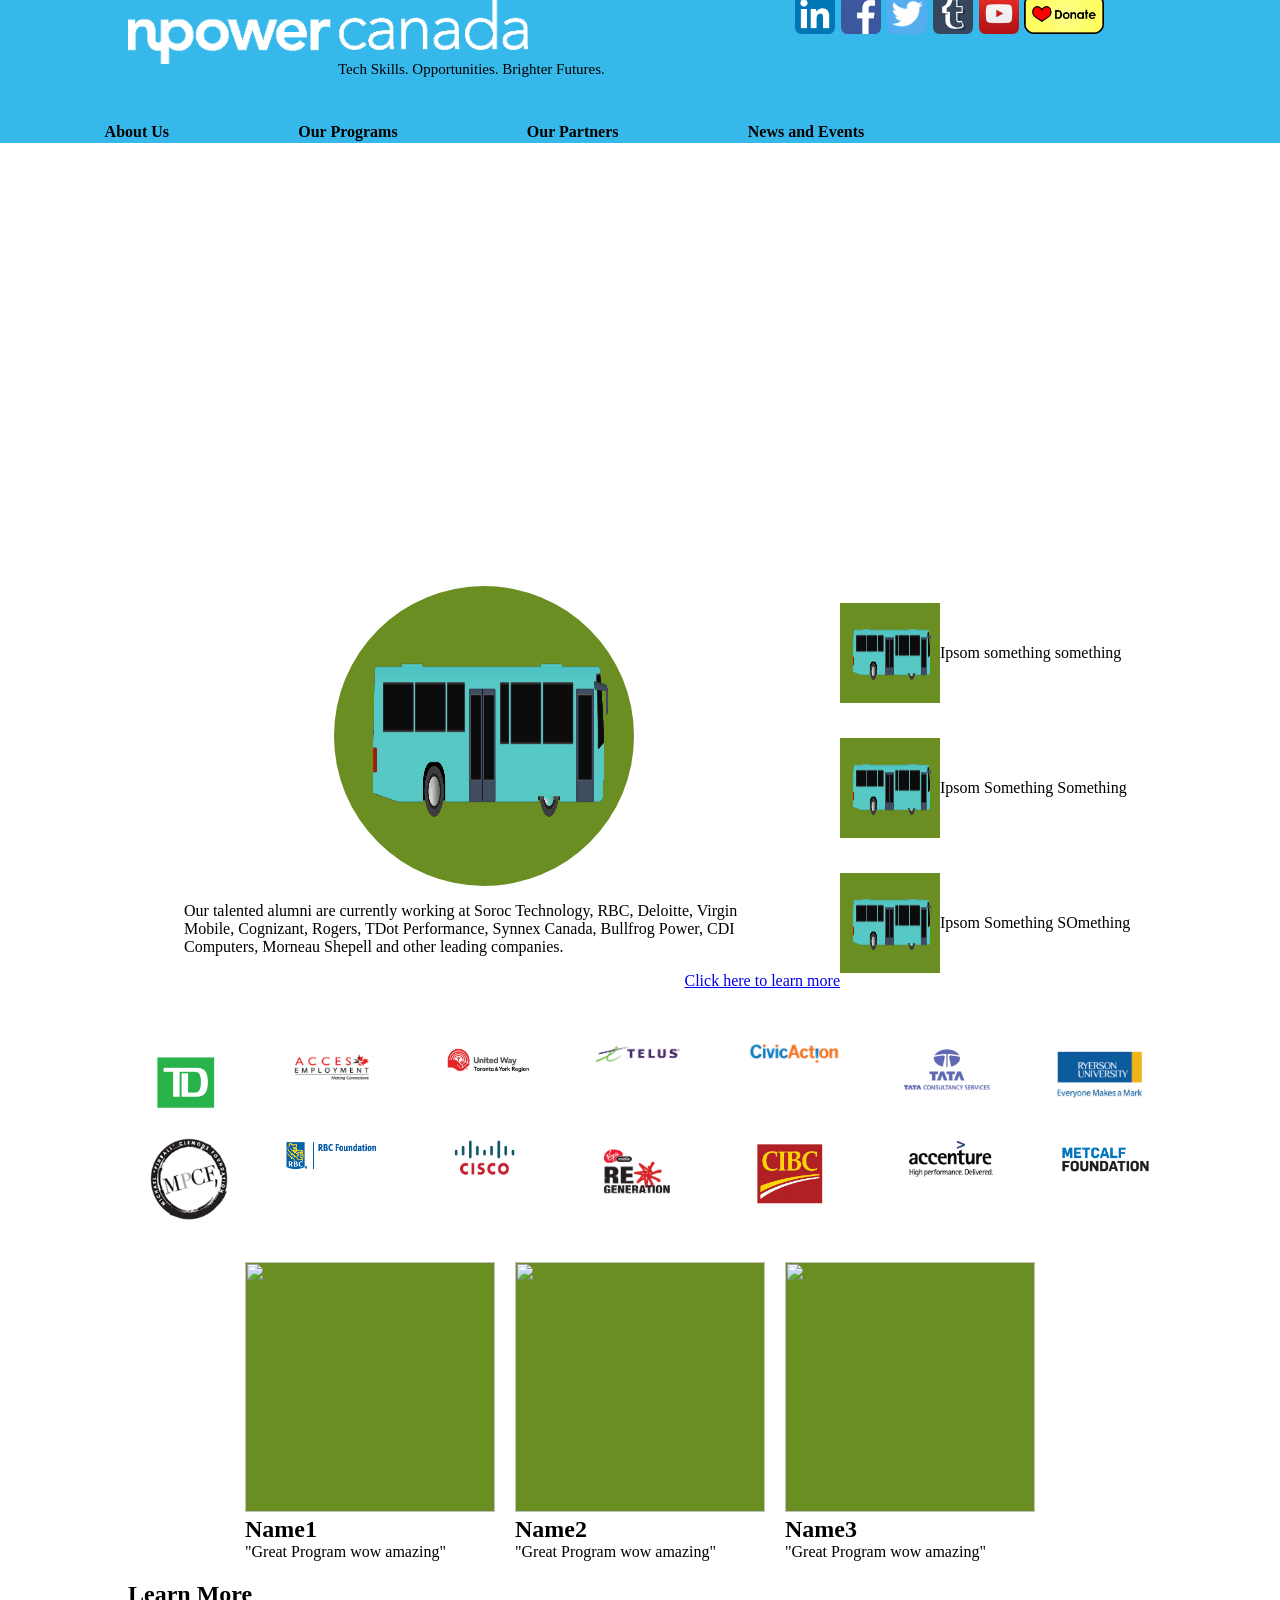
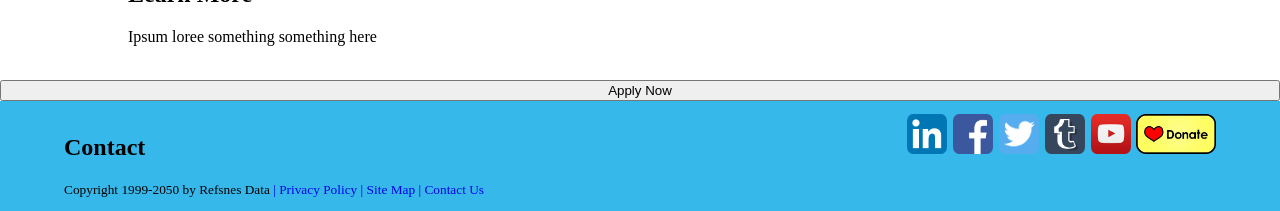
==== index.html @ f16127f8 "added links to horizontal nav" ====
<!doctype html><!--Team babaV's AWESOME WINNING WEBSITE!-->
<html>
<!---------------------------------------HEAD----------------------------------------->
<head>
    <meta charset="utf-8">
    <title>NPower Canada</title>
	<link href="css/general.css" type="text/css" rel="stylesheet">
	<link href="css/index.css" type="text/css" rel="stylesheet"
	<script src="js/interact.js"></script>
</head>
<!---------------------------------------BODY----------------------------------------->  
<body>
    <div id="container"> <!--div to contain most site elements to make it a flexbox-->
<!--------------------------------------HEADER----------------------------------------->      
        <div id="toparea">  <!-- div containing header: logo, slogan, social media etc. used for background colouring and flexbox-->
        	<div id="logoAndSocialMedia">
				<header>
					<a href="index.html">    <!-- logo -->
					<img src="images/npower-tsc-canada-logo.WHITE.png" id="npowerlogo" width="400px">  
					</a>
					<p id="slogan"><small> Tech Skills. Opportunities. Brighter Futures. </small></p>
                    <div class="socialMedia">  <!--social media links-->
					<a href="https://www.linkedin.com/company/npower-ny">
						<img src="images/png/In-2C-128px-TM.png" id="socIcon"></a>
					<a href="https://www.facebook.com/npower.org/">
						<img src="images/png/FB-f-Logo__blue_512.png" id="socIcon"></a>
					<a href="https://twitter.com/NPowerOrg">
						<img src="images/png/Twitter2.png" id="socIcon"></a>
					<a href="http://npowercommunityblog.tumblr.com/">
						<img src="images/png/tumblr_logo_blue-white-512.png" id="socIcon"></a>
					<a href="https://www.youtube.com/user/NPowerOrg">
						<img src="images/png/YouTube-social-square_red_128px.png" id="socIcon"></a>
					<a href="DONATE" id="donate">
						<img src="images/png/donate2.png" id="donateIcon"></a>
						<!--<svg width="120" height="70">
						<rect id="donateRect" width="110" height="60"> </rect>
						<text x="60px" y="35px" text-anchor="middle" alignment-baseline="central" id="donateText">Donate</text>
					</svg></a>-->
				</div>
				</header>

				
			</div>
<!---------------------------------------NAV----------------------------------------->      
            <nav> 
                <div class="dropdown">  <!--this div contains the clickable drop-down nav menu that's used when browser resolution is small (resized window, mobile)-->
                    <button class="dropbtn">Menu</button>
                    <div id="myDropdown" class="dropdown-content">
                        <a href="Aboutus.html">About Us</a>
                        <a href="OurPrograms.html">Our Programs</a>
                        <a href="OurPartners.html">Our Partners</a>
                        <a href="NewsandEvents.html">News and Events</a>
                    </div>
                </div>

                <div id="horizontalNav"> <!--this div contains the standard window-spanning nav usually used when browser is full size-->
                    <ul>
                    <li id="aboutus">
                    <a href="Aboutus.html" id="navButton">About Us</a>
                    </li>
                    <li id="programs">
                    <a href="OurPrograms.html" id="navButton">Our Programs</a>
                    </li>
                    <li id="partners">
                    <a href="OurPartners.html" id="navButton">Our Partners</a>
                    </li>
                    <li id="news">
                    <a href="NewsandEvents.html" id="navButton">News and Events</a>
                    </li>
                    </ul>
                </div>
            </nav>
        </div>
<!---------------------------------------BANNER----------------------------------------->   
        <article id="banner"> <!--banner contains multiple images with fade transitions-->
            <img class="first-image" src="images/banner.png" height="300px" width="800px" show>
            <img class = "second-image" src="images/bus.png" height="300px" width="800px">
            <img class="third-image" src="images/car.png" height="300px"width="800px">
            <img class="fourth-image" src="images/invest.png" height="300px" width="800px">
            <!-- <img src="images/banner.png" alt="temporary place holder" height="300px"> -->
        </article>
<!--------------------------------------CONTENT----------------------------------------->   
        <section id="content">  <!--main content contained here-->
            <section id="belowBannerArea"> <!--first section directly below banner-->
                <article id="LSarea"> <!--left side area below banner, contains big image and description-->
                    <img id="giantcircle" src="images/bus.png" height="300px" width="300px">
                    <p> Our talented alumni are currently working at Soroc           Technology, RBC, Deloitte, Virgin Mobile,         Cognizant, Rogers, TDot Performance, Synnex Canada, Bullfrog Power, CDI Computers, Morneau Shepell and other leading companies.</p>
                    <a href="#">Click here to learn more</a>
                </article>
<!--section within section for inline positioning-->
                <section id="insideBanAreaRS"> <!--right side area below banner, contains articles-->
                    <article class="sideArea">
                    <img id="RStopCircle"src="images/bus.png" height="100px" width="100px">
                    <p> Ipsom something something</p>
                    </article>
                    <article class="sideArea">
                    <img id="RSmiddleCircle"src="images/bus.png"height="100px" width="100px">
                    <p> Ipsom Something Something</p>
                    </article>
                    <article class="sideArea">
                    <img id="RSbottomCircle"src="images/bus.png"height="100px"width="100px">
                    <p> Ipsom Something SOmething</p>
                    </article>
                </section>
            </section>
<!--------------------------------------SPONSORS----------------------------------------->                          
            <article id="sponsors"> <!--sponsors separated into groups-->
                <div class="sponsors" id="group1sponsors">
                    <a href="td.com"><img src="images/icon/Class10copy.png" id="TD" width="100px"></a>
                    <a href="#"><img src="images/icon/Class9copy.png" id="Acces Employement" width="100px"></a>
                    <a href="#"><img src="images/icon/Class8copy.png" id="United Way" width="100px"></a>
                    <a href="#"><img src="images/icon/Class7copy.png" id="Telus" width="100px"></a>
                    <a href="#"><img src="images/icon/Class6copy.png" id="Civic Action" width="100px"></a>
                    <a href="#"><img src="images/icon/Class5copy.png" id="TATA" width="100px"></a>
                    <a href="#"><img src="images/icon/Class4copy.png" id="Ryerson" width="100px"></a>
                </div>
                <div class="sponsors" id="group2sponsors">
                    <a href="#"><img src="images/icon/Class15copy.png" id="RBC Foundation" width="100px"></a>
                    <a href="#"><img src="images/icon/Class16copy.png" id="Pinball" width="100px"></a>
                    <a href="#"><img src="images/icon/Classcopy.png"id="Cisco" width="100px"></a>
                    <a href="#"><img src="images/icon/Class11copy.png" id="Virgin" width="100px"></a>
                    <a href="#"><img src="images/icon/Class12copy.png" id="CIBC" width="100px"></a>
                    <a href="#"><img src="images/icon/Class13copy.png" id="Accenture" width="100px"></a>
                    <a href="#"><img src="images/icon/Class14copy.png" id="METCALF" width="100px"></a>
                </div>
            </article>
<!-------------------------------------TESTIMONIES--------------------------------------->             
            <article id="testimony"> <!--contains multiple testimonies-->
                <div class="testimonies" id="testimony1">
                    <img src=""width="250px" height="250px">
                    <div class="testimoniesContent">
                    <h2>Name1</h2>
                    <p>"Great Program wow amazing"</p>
                    </div>
                </div>
                <div class="testimonies" id="testimony2">
                    <img src="" width="250px" height="250px">
                    <div class="testimoniesContent" id="testimoniesContent2">
                    <h2>Name2</h2>
                    <p>"Great Program wow amazing"</p>
                    </div>
                </div> 
                <div class="testimonies" id="testimony3">
                    <img src=""width="250px" height="250px">
                    <div class="testimoniesContent">
                    <h2>Name3</h2>
                    <p>"Great Program wow amazing"</p>
                    </div>
                </div> 
            </article>
<!-------------------------------------LEARN MORE--------------------------------------->   
            <article id="Learn More">
                <div>
                    <h2>Learn More</h2>
                    <p>Ipsum loree something something here</p>
                    </div>
                    <div>
                    <a src="#"><img href=""></a>
                </div>
            </article>
        </section>
<!-------------------------------------APPLY NOW---------------------------------------->        
        <button id="applynow">Apply Now</button>
<!--------------------------------------FOOTER------------------------------------------>        
        <footer>
            <div id="footCont">
                <h2> Contact</h2>
<!--div within div for in-line positioning-->
                <div id="footMediaLinks"> <!--footer social media links-->
                    <a href="https://www.linkedin.com/company/npower-ny">
                        <img src="images/png/In-2C-128px-TM.png" id="socIcon"></a>
                    <a href="https://www.facebook.com/npower.org/">
                        <img src="images/png/FB-f-Logo__blue_512.png" id="socIcon"></a>
                    <a href="https://twitter.com/NPowerOrg">
                        <img src="images/png/Twitter2.png" id="socIcon"></a>
                    <a href="http://npowercommunityblog.tumblr.com/">
                        <img src="images/png/tumblr_logo_blue-white-512.png" id="socIcon"></a>
                    <a href="https://www.youtube.com/user/NPowerOrg">
                        <img src="images/png/YouTube-social-square_red_128px.png" id="socIcon"></a>
                    <a href="DONATE" id="donate">
                        <img src="images/png/donate2.png" id="donateIcon"></a>
                    <!--<svg width="120" height="70">
                    <rect id="donateRect" width="110" height="60"> </rect>
                    <text x="60px" y="35px" text-anchor="middle" alignment-baseline="central" id="donateText">Donate</text>
                </svg></a>-->
                </div>
            </div>
            <div id="footerLinks"> <!--footer site links-->
                <p><small>Copyright 1999-2050 by Refsnes Data 
                    <a class="footLinks" href="2">| Privacy Policy </a>
                    <a class="footLinks" href="3">| Site Map </a>
                    <a class="footLinks" href="#">| Contact Us </a>
                </small></p>
            </div>
        </footer>
    </div>
</body>
</html>
---- css/general.css ----
/*------------------Body Section------------------*/
body {
	height: 100%;
	margin: 0;
}
/*----------------Container Section---------------*/
#container{
	display: flex;
	display: -ms-flex;
    display: -webkit-flex;
	flex-direction: column;
	/*vh is the viewport which is the browser window size*/
	/*this makes the container 100% of the window*/
	min-height: 100vh; 
}
/*-------------------Top Area---------------------*/

#toparea{
	display: inline-block;
	background: #37b8eb;
	width: 100%;
	position: fixed;
	z-index: 1;
}
#logoAndSocialMedia{
	
    z-index:1;
	/*space-between, spaces the elements apart equally, in this case the logo and the social media*/
	padding: 0% 10%;
    margin: 0;
}
.socialMedia{
    bottom: 85px;
    position: relative;
	left: 65% ;
	
}
@media screen and (max-width: 1050px){/*this setting is for my screen*/
    .socialMedia{
        position: static;
        
    }
}
	
/*---------------Navigation Section----------------*/

nav{
    display: inline;
	width: 100%;
	background:#37b8eb;
    position: relative;
    padding: 0px;
    margin: 0px;
}
.dropdown{
	display:none;
}

nav ul{
	display: flex;
    flex: 1;
	margin: 0;
}
nav li{
	display:inline;
	padding: 0px 4%;
	
}

nav li a{
 	text-decoration: none;
	display: inherit;
    padding: 0 15px;
    /* border: 1px solid black; */
    list-style-type:  none;
	text-align: center;
}

nav li a:hover{
	color: yellow;
}
nav li a:active{
  color:red;
}
nav li a:link{
  color:black;
}
#navButton a{
	padding: none;
}

@media screen and (max-width: 1050px){/*this setting is for my screen*/
	#horizontalNav{
		display: none;        
	}
	.dropbtn {
		background-color: #4CAF50;
		color: white;
		padding: 16px;
		font-size: 16px;
		border: none;
		cursor: pointer;
		
	}

	/* Dropdown button on hover & focus */
	.dropbtn: hover, .dropbtn:focus {
		background-color: #3e8e41;
	}

	/* The container <div> - needed to position the dropdown content */
	.dropdown {
		position: relative;
		display: inline-block;
	}

	.dropbtn {
		background-color: #37b8eb;
		color: white;
		padding: 16px;
		font-size: 16px;
		border: none;
		cursor: pointer;
	}

	.dropbtn:hover, .dropbtn:focus {
		background-color: #37b8eb;
	}

	.dropdown {
		position: relative;
		display: inline-block;
	}

	.dropdown-content {
		display: none;
		position: absolute;
		background-color: #f9f9f9;
		min-width: 160px;
		overflow: auto;
		box-shadow: 0px 8px 16px 0px rgba(0,0,0,0.2);
	}

	.dropdown-content a {
		color: black;
		padding: 12px 16px;
		text-decoration: none;
		display: block;
	}

	.dropdown a:hover {background-color: #f1f1f1}

	.dropdown:hover .dropdown-content {
		display: block;
	}
}
/*--------------Footer Section----------------*/
footer{
	display: inherit;
	flex-direction: column;
	background: #37b8eb;
    padding: 1% 5%;
	flex: 1;
}

#footCont{
	display: flex;
	flex-direction: row;
	justify-content: space-between;
}
footer p{
	margin:0px;
}
/* npowerblue #37b8eb*/
#donateRect {
    x:5px;
    y:8px;
    rx: 10px;
    ry: 10px;
    fill: #f4ef5a;
    stroke: black;
    stroke-width: 3px;
}
#socIcon {
height:40px;
border-radius: 7px;
padding: 0px 1px;
stroke: 2px black;
}

#donateText {
    font-weight: bold;
    font-size:20px;
    font-family:Tahoma, Arial;
}
#slogan {
    font-family: Century Gothic;
    font-size:18px;
    margin: -10px 0px 0px 210px;
}
#navButton {
    font-family: Trebuchet MS;
    font-weight: bold;
    margin-bottom: 2px;
    background:#37b8eb;
}
#donateIcon {
	top: 2p
    width:100px;
    height:40px;
}

a.footLinks {
    text-decoration: none;
}
---- css/index.css ----
/*--------------Main Section-------------------*/
/*
section{
	display: inherit;
	flex: 1;
	flex-direction: row;
	flex-wrap: wrap;
	justify-content: space-between;
	align-items: center;
	justify-content: center;
}
*/
#banner {
	position:relative;
	padding-top: 275px;
	height:281px;
	width:450px;
	margin:0 auto;
}

#banner img {
	position:absolute;
	border-radius: 50%;
	left:0;
	-webkit-transition: opacity 1s ease-in-out;
	-moz-transition: opacity 1s ease-in-out;
	-o-transition: opacity 1s ease-in-out;
	transition: opacity 1s ease-in-out;
}

/*Timing for the actual fades
*These percentages are used to start the fading early because it's supposed to last for 12s
*/
@keyframes bannerFadeInOut {
	0% {
		opacity:1;
	}
	17% {
		opacity:1;
	}
	25% {
		opacity:0;
	}
	92% {
		opacity:0;
	}
	100% {
		opacity:1;
  	}
}
/*Controls the timing for all the fades, perfectly aligned for 4 images*/
#banner img:nth-of-type(1) {
  animation-delay: 9s;
  animation-name: bannerFadeInOut;
animation-timing-function: ease-in-out;
animation-iteration-count: infinite;
animation-duration: 12s;
}
#banner img:nth-of-type(2) {
  animation-delay: 6s;
  animation-name: bannerFadeInOut;
animation-timing-function: ease-in-out;
animation-iteration-count: infinite;
animation-duration: 12s;
}
#banner img:nth-of-type(3) {
  animation-delay: 3s;
  animation-name: bannerFadeInOut;
animation-timing-function: ease-in-out;
animation-iteration-count: infinite;
animation-duration: 12s;
}
#banner img:nth-of-type(4) {
  animation-delay: 0;
  animation-name: bannerFadeInOut;
animation-timing-function: ease-in-out;
animation-iteration-count: infinite;
animation-duration: 12s;
}
/*Starts off all hidded*/
.first-image{
	opacity: 0;
}
.second-image{
	opacity: 0;
}
.third-image{
	opacity: 0;
}
.fourth-image{
	opacity: 0;
}
/*---------------Content Area-----------------*/
#content{
	display: inherit;
	flex-direction: column;
	overflow: auto;
	margin: 0% 10%;
}
/*-----------bottom below nav area and before sponsors (Index)-------------------*/
#belowBannerArea{
	display: inherit;
	flex-wrap: wrap;
	justify-content: space-between;
	align-self: center;
	width: 100%;
	padding: 30px 0px;
}
#LSarea img{
	border-radius: 50%;
	background-color: olivedrab;
}
#insideBanAreaRS{
	display: inherit;
	flex: 1;
	flex-direction: column;
	flex-wrap: wrap;
}
#insideBanAreaRS img{
	background-color: olivedrab;
}
.sideArea{
	display: inherit;
	flex-direction: row;
	flex: 1;
	align-items: center;
}
#LSarea{
	display: inherit;
	flex-direction: column;
	flex: 1 400px;
	align-items: center;
}

#LSarea a{
	align-self: flex-end;
}
#LSarea p{
	display: inherit;
	width: 600px
}
/*--------------Sponsors---------------------*/
#sponsors{ 
	display: inherit;
	flex-direction: row;
	flex-wrap: wrap;
	align-content: center;
	overflow: auto;
	padding: 20px 0px;
 }
.sponsors{
	display: inherit;
	flex-wrap: nowrap;
}
#group1sponsors{
	justify-content: space-between;
	flex: 1;
}
#group2sponsors{
	justify-content: space-between;
	flex: 1;
}

/*----------------Testimonies-------------*/
#testimony{
	display: inherit;
	flex-wrap: wrap;
	justify-content: space-between;
	flex: 1;
	align-self: center;
}

.testimonies{
	margin: 0% 10px;  
}
.testimonies img{
	background-color: olivedrab;
    
}
.testimonies h2{
	margin: 0px;
}
.testimonies p{
	margin: 0px;
}
@media screen and (max-width: 1050px){/*this setting is for my screen*/
	#testimony{
	        flex-direction: column;
	        align-self: flex-start;
	        width: 100%;
	}
    	.testimonies{
	        padding:35px 0px; ;
	        display: inherit;
	        flex-direction: row;
	}
    	.testimoniesContent{
		padding: 10px 35px;
		width: 50%;
	}
	#testimony2{
		flex-direction: row-reverse;
		padding: 0px 5px;
	}
   
}
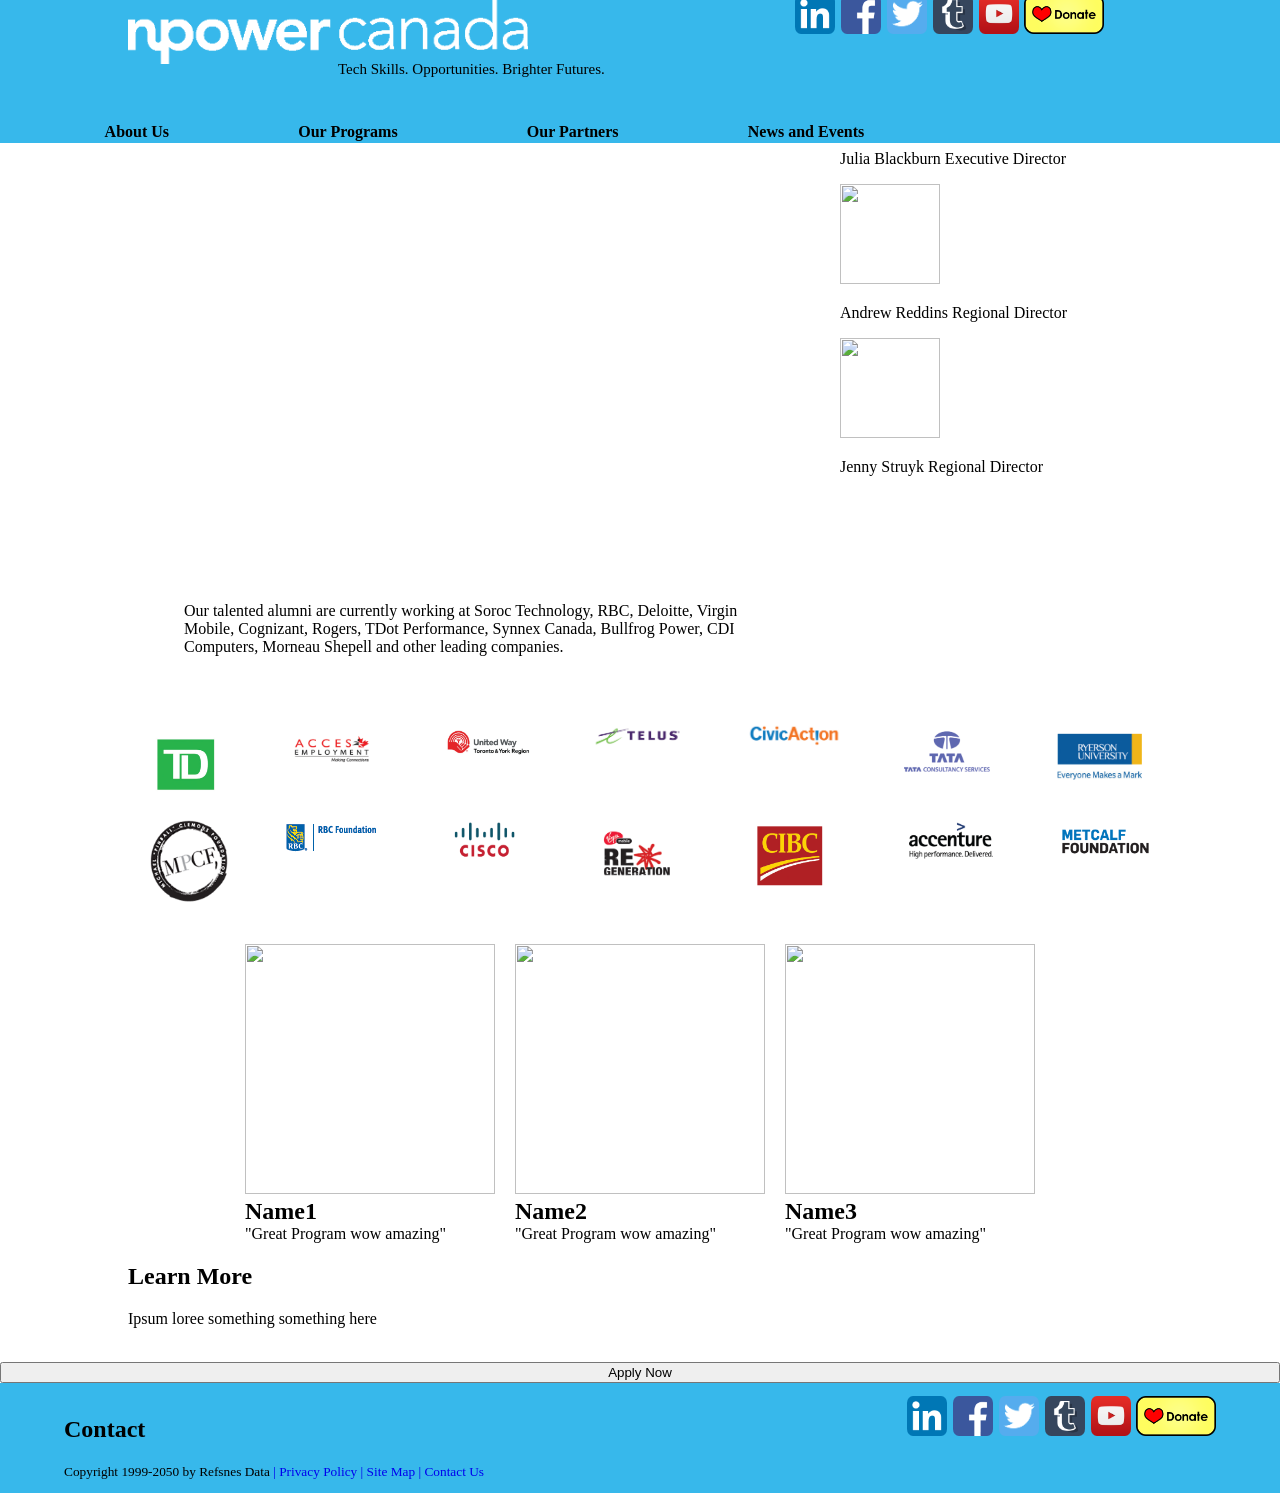
==== commit 099e3581: "Update index.html" ====
--- a/index.html
+++ b/index.html
@@ -71,35 +71,42 @@
                 </div>
             </nav>
         </div>
-<!---------------------------------------BANNER----------------------------------------->   
-        <article id="banner"> <!--banner contains multiple images with fade transitions-->
-            <img class="first-image" src="images/banner.png" height="300px" width="800px" show>
-            <img class = "second-image" src="images/bus.png" height="300px" width="800px">
-            <img class="third-image" src="images/car.png" height="300px"width="800px">
-            <img class="fourth-image" src="images/invest.png" height="300px" width="800px">
-            <!-- <img src="images/banner.png" alt="temporary place holder" height="300px"> -->
-        </article>
+
 <!--------------------------------------CONTENT----------------------------------------->   
         <section id="content">  <!--main content contained here-->
             <section id="belowBannerArea"> <!--first section directly below banner-->
                 <article id="LSarea"> <!--left side area below banner, contains big image and description-->
-                    <img id="giantcircle" src="images/bus.png" height="300px" width="300px">
+                   <article id="banner"> <!--banner contains multiple images with fade transitions-->
+						<img class="first-image" src="images/banner.png" height="300px" width="300px" show>
+						<img class = "second-image" src="images/bus.png" height="300px" width="300px">
+						<img class="third-image" src="images/car.png" height="300px"width="300px">
+						<img class="fourth-image" src="images/invest.png" height="300px" width="300px">
+						<!-- <img src="images/banner.png" alt="temporary place holder" height="300px"> -->
+					</article>
+
+				   <!-- <img id="giantcircle" src="images/bus.png" height="300px" width="300px"> -->
                     <p> Our talented alumni are currently working at Soroc           Technology, RBC, Deloitte, Virgin Mobile,         Cognizant, Rogers, TDot Performance, Synnex Canada, Bullfrog Power, CDI Computers, Morneau Shepell and other leading companies.</p>
-                    <a href="#">Click here to learn more</a>
+                    
                 </article>
 <!--section within section for inline positioning-->
                 <section id="insideBanAreaRS"> <!--right side area below banner, contains articles-->
                     <article class="sideArea">
-                    <img id="RStopCircle"src="images/bus.png" height="100px" width="100px">
-                    <p> Ipsom something something</p>
+                    <img id="RStopCircle"src="images/Npower Staff/JuliaBlackburn.jpg" height="100px" width="100px">
+                    
+						<p> Julia Blackburn Executive Director</p>
+					
                     </article>
                     <article class="sideArea">
-                    <img id="RSmiddleCircle"src="images/bus.png"height="100px" width="100px">
-                    <p> Ipsom Something Something</p>
+                    <img id="RSmiddleCircle"src="images/Npower Staff/AndrewReddins.jpg"height="100px" width="100px">
+                    
+						<p> Andrew Reddins Regional Director</p>
+					
                     </article>
                     <article class="sideArea">
-                    <img id="RSbottomCircle"src="images/bus.png"height="100px"width="100px">
-                    <p> Ipsom Something SOmething</p>
+                    <img id="RSbottomCircle"src="images/Npower Staff/JennyStruyk.jpg"height="100px"width="100px">
+                    
+						<p>Jenny Struyk Regional Director</p>
+				
                     </article>
                 </section>
             </section>
--- a/css/index.css
+++ b/css/index.css
@@ -108,7 +108,7 @@
 }
 #LSarea img{
 	border-radius: 50%;
-	background-color: olivedrab;
+	
 }
 #insideBanAreaRS{
 	display: inherit;
@@ -116,8 +116,7 @@
 	flex-direction: column;
 	flex-wrap: wrap;
 }
-#insideBanAreaRS img{
-	background-color: olivedrab;
+#insideBanAreaRS 
 }
 .sideArea{
 	display: inherit;
@@ -174,7 +173,7 @@
 	margin: 0% 10px;  
 }
 .testimonies img{
-	background-color: olivedrab;
+	
     
 }
 .testimonies h2{
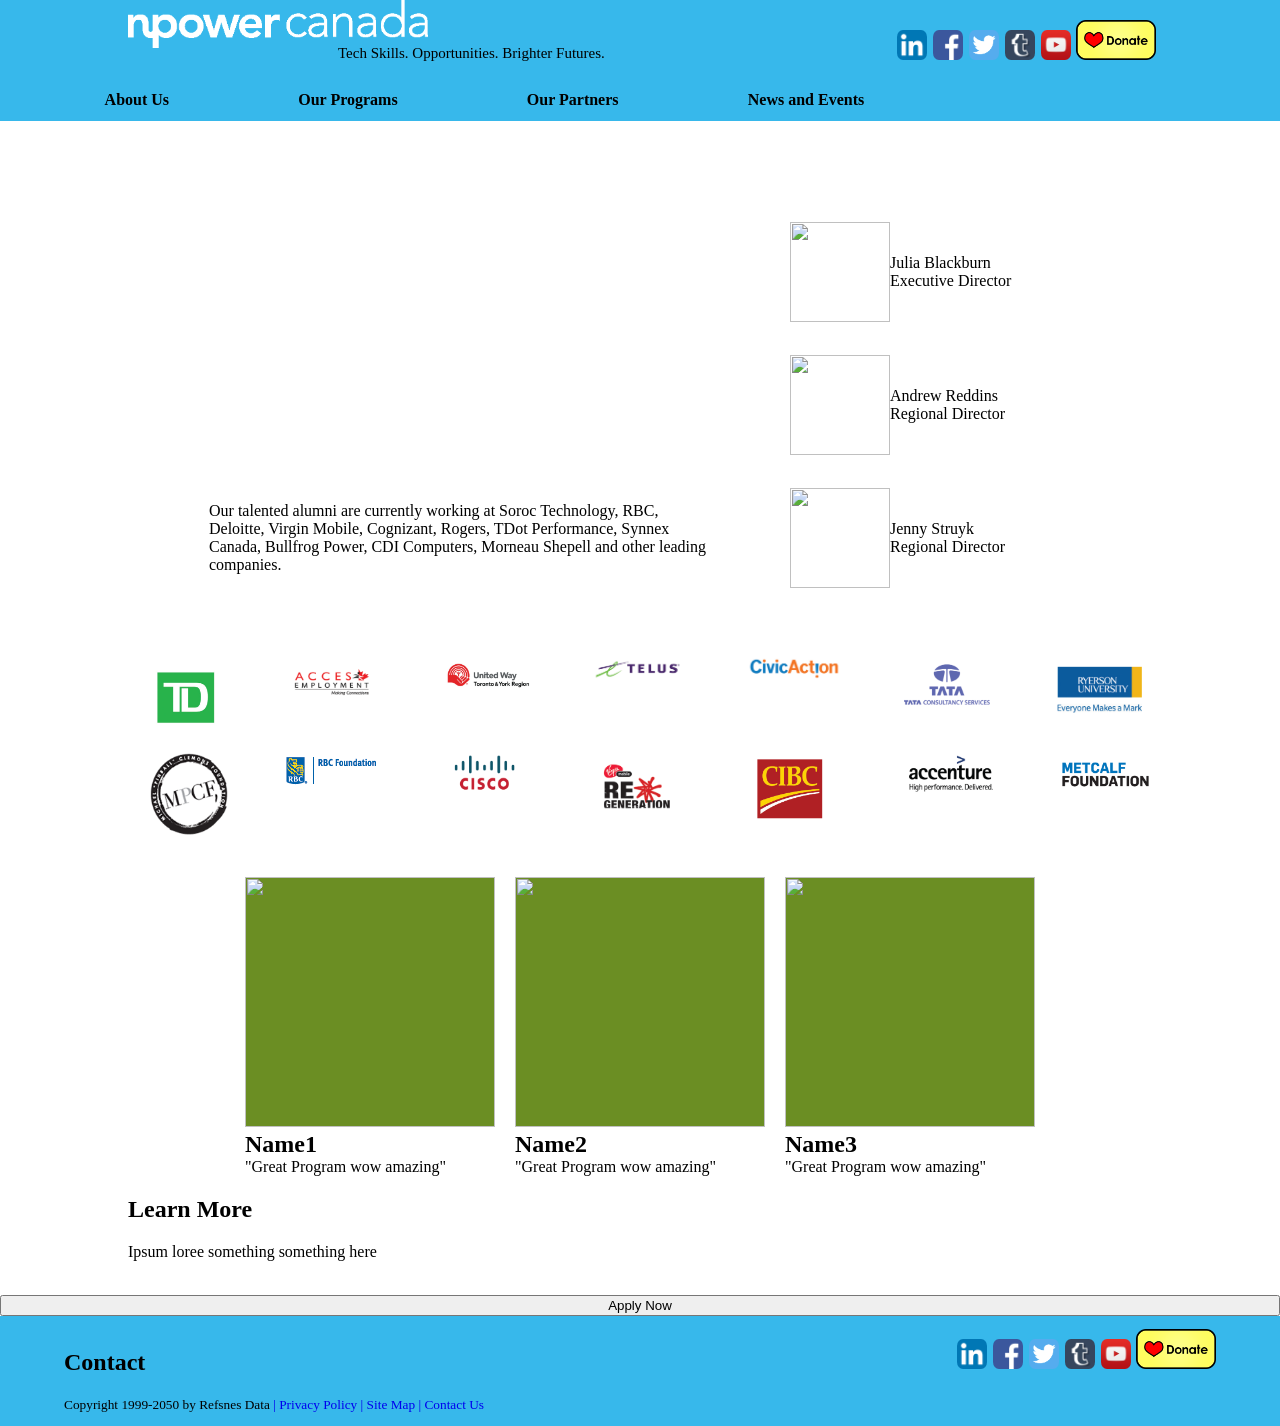
==== commit befeb811: "changed size" ====
--- a/index.html
+++ b/index.html
@@ -16,7 +16,7 @@
         	<div id="logoAndSocialMedia">
 				<header>
 					<a href="index.html">    <!-- logo -->
-					<img src="images/npower-tsc-canada-logo.WHITE.png" id="npowerlogo" width="400px">  
+					<img src="images/npower-tsc-canada-logo.WHITE.png" id="npowerlogo" width="300px">  
 					</a>
 					<p id="slogan"><small> Tech Skills. Opportunities. Brighter Futures. </small></p>
                     <div class="socialMedia">  <!--social media links-->
--- a/css/general.css
+++ b/css/general.css
@@ -30,9 +30,9 @@
     margin: 0;
 }
 .socialMedia{
-    bottom: 85px;
-    position: relative;
-	left: 65% ;
+    top: 20px;
+    position: absolute;
+	left: 70%;
 	
 }
 @media screen and (max-width: 1050px){/*this setting is for my screen*/
@@ -49,8 +49,10 @@
 	width: 100%;
 	background:#37b8eb;
     position: relative;
-    padding: 0px;
-    margin: 0px;
+    padding: 0;
+    
+	margin: 0% 0% 0% 10%;
+	
 }
 .dropdown{
 	display:none;
@@ -63,7 +65,7 @@
 }
 nav li{
 	display:inline;
-	padding: 0px 4%;
+	padding: 10px 4%;
 	
 }
 
@@ -86,7 +88,7 @@
   color:black;
 }
 #navButton a{
-	padding: none;
+	padding: 0;
 }
 
 @media screen and (max-width: 1050px){/*this setting is for my screen*/
@@ -96,7 +98,7 @@
 	.dropbtn {
 		background-color: #4CAF50;
 		color: white;
-		padding: 16px;
+		padding: 0px;
 		font-size: 16px;
 		border: none;
 		cursor: pointer;
@@ -182,7 +184,7 @@
     stroke-width: 3px;
 }
 #socIcon {
-height:40px;
+height:30px;
 border-radius: 7px;
 padding: 0px 1px;
 stroke: 2px black;
--- a/css/index.css
+++ b/css/index.css
@@ -12,10 +12,9 @@
 */
 #banner {
 	position:relative;
-	padding-top: 275px;
 	height:281px;
 	width:450px;
-	margin:0 auto;
+	margin-top:175px;
 }
 
 #banner img {
@@ -108,26 +107,35 @@
 }
 #LSarea img{
 	border-radius: 50%;
+	background-color: olivedrab;
+}
+#insideBanAreaRS{
+	display: inherit;
+	flex: 1;
+	flex-direction: column;
+	flex-wrap: wrap;
+	height:400px;
+	margin-top:175px;
+}
+
+.sideArea{
+	display: inherit;
+	flex-direction: row;
+	flex: 1;
+	align-items: center;
+	width:250px; 
 	
 }
-#insideBanAreaRS{
-	display: inherit;
-	flex: 1;
-	flex-direction: column;
-	flex-wrap: wrap;
-}
-#insideBanAreaRS 
-}
-.sideArea{
-	display: inherit;
-	flex-direction: row;
-	flex: 1;
-	align-items: center;
-}
+.sideArea p{
+	display: inherit;
+	flex-direction: column;
+	width:130px;
+}
+
 #LSarea{
 	display: inherit;
 	flex-direction: column;
-	flex: 1 400px;
+	flex: 1 300px;
 	align-items: center;
 }
 
@@ -136,7 +144,7 @@
 }
 #LSarea p{
 	display: inherit;
-	width: 600px
+	width: 500px
 }
 /*--------------Sponsors---------------------*/
 #sponsors{ 
@@ -173,7 +181,7 @@
 	margin: 0% 10px;  
 }
 .testimonies img{
-	
+	background-color: olivedrab;
     
 }
 .testimonies h2{
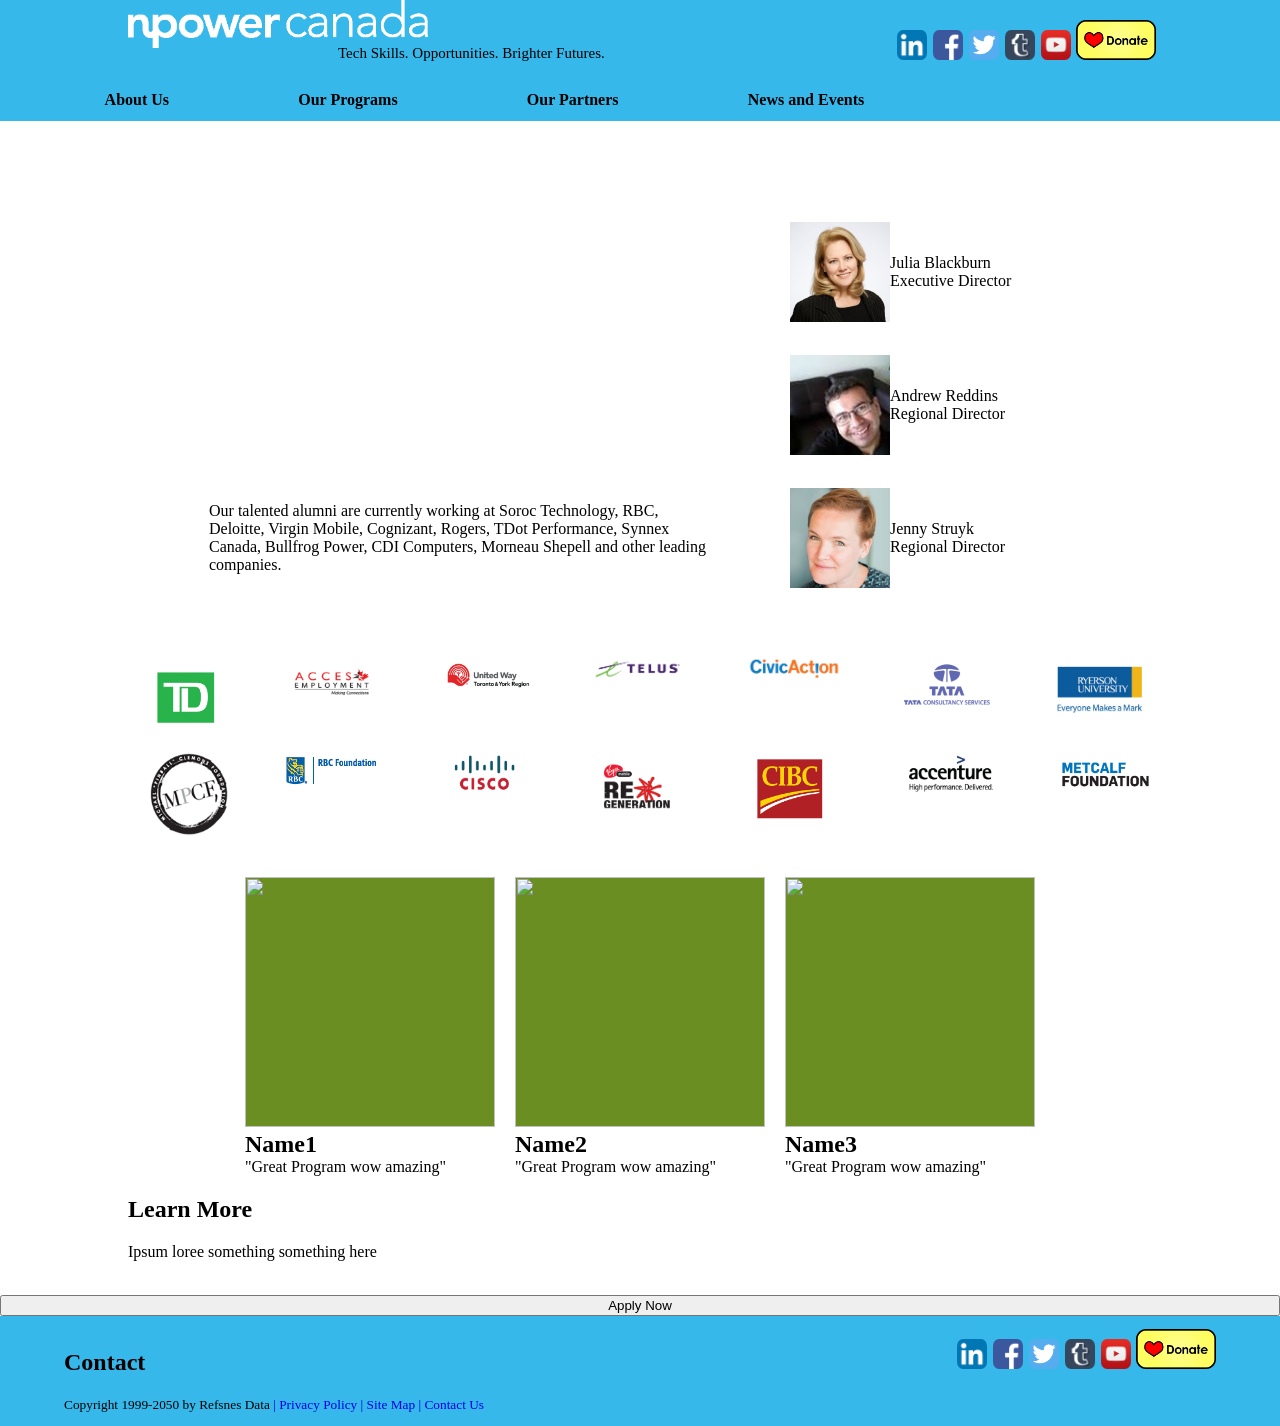
==== commit 74635069: "Update index.html" ====
--- a/index.html
+++ b/index.html
@@ -91,19 +91,19 @@
 <!--section within section for inline positioning-->
                 <section id="insideBanAreaRS"> <!--right side area below banner, contains articles-->
                     <article class="sideArea">
-                    <img id="RStopCircle"src="images/Npower Staff/JuliaBlackburn.jpg" height="100px" width="100px">
+                    <img id="RStopCircle"src="images/png/JuliaBlackburn.jpg" height="100px" width="100px">
                     
 						<p> Julia Blackburn Executive Director</p>
 					
                     </article>
                     <article class="sideArea">
-                    <img id="RSmiddleCircle"src="images/Npower Staff/AndrewReddins.jpg"height="100px" width="100px">
+                    <img id="RSmiddleCircle"src="images/png/AndrewReddins.jpg"height="100px" width="100px">
                     
 						<p> Andrew Reddins Regional Director</p>
 					
                     </article>
                     <article class="sideArea">
-                    <img id="RSbottomCircle"src="images/Npower Staff/JennyStruyk.jpg"height="100px"width="100px">
+                    <img id="RSbottomCircle"src="images/png/JennyStruyk.jpg"height="100px"width="100px">
                     
 						<p>Jenny Struyk Regional Director</p>
 				
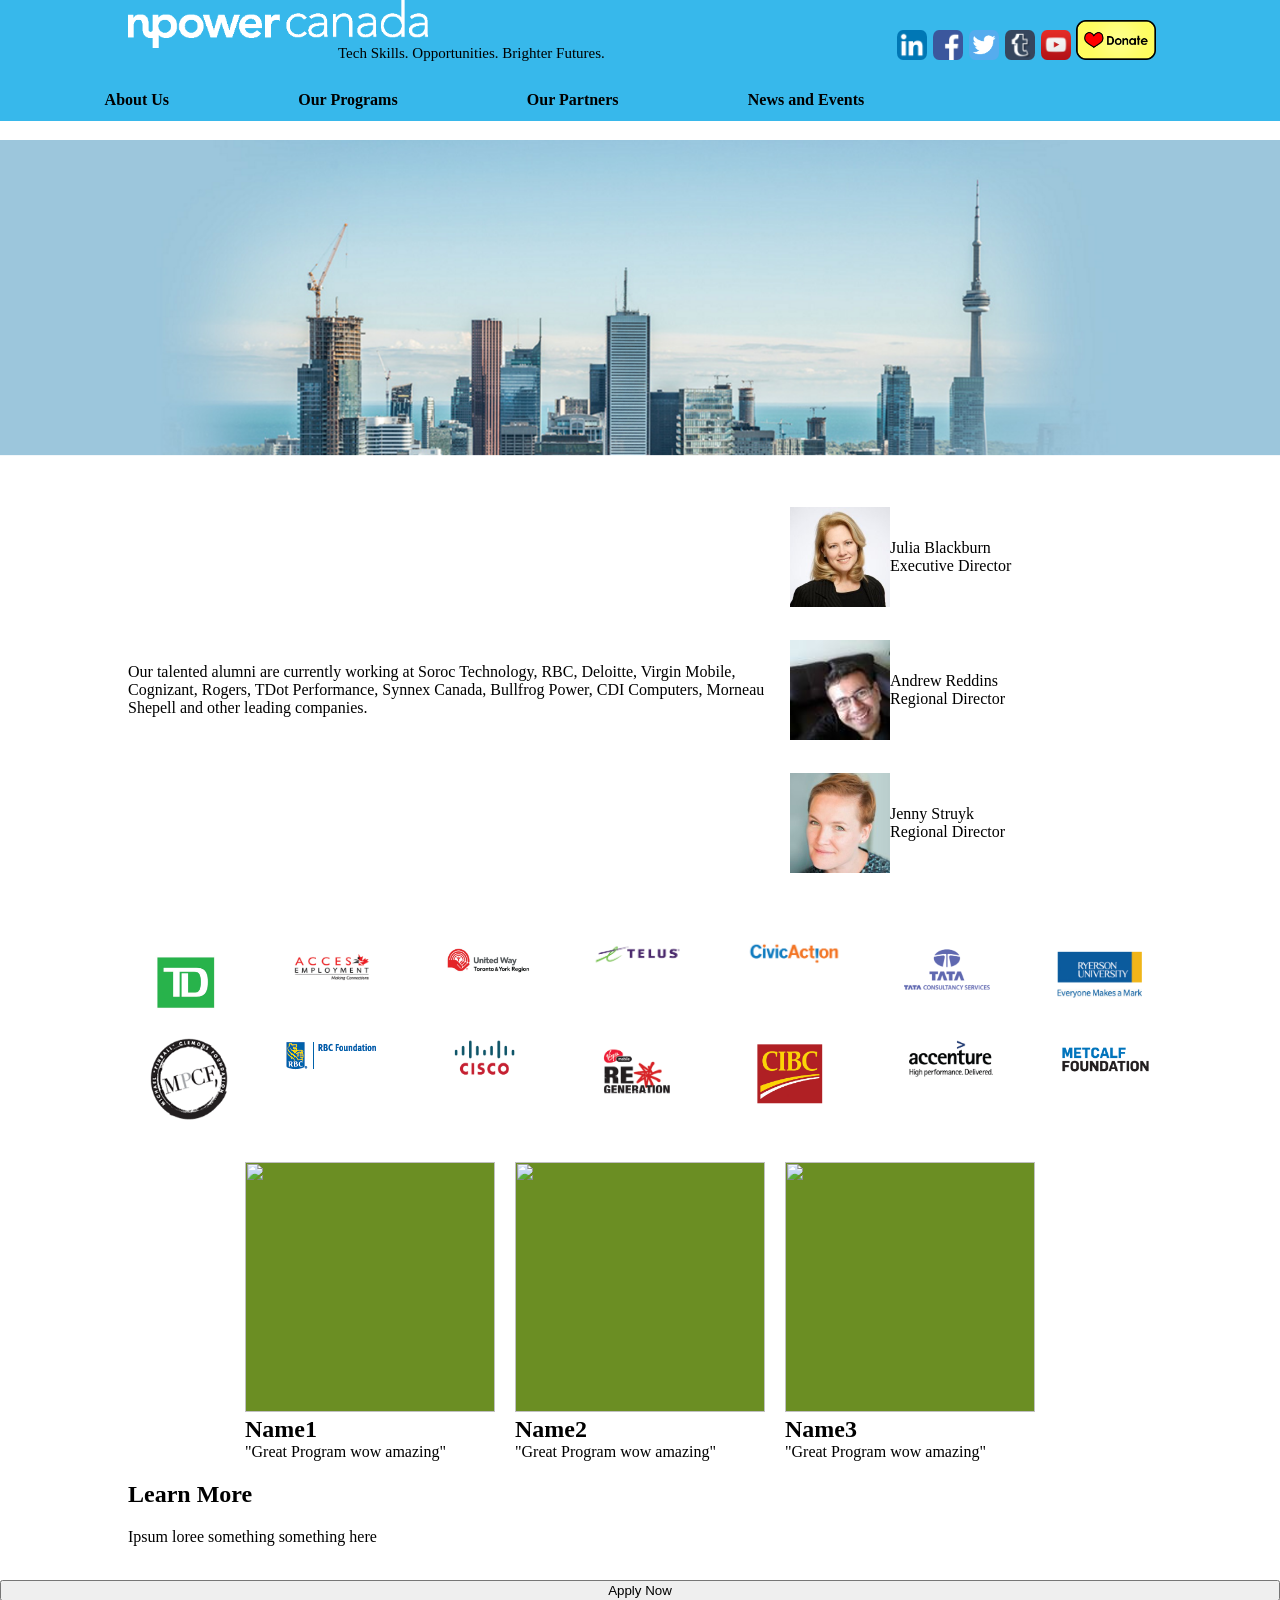
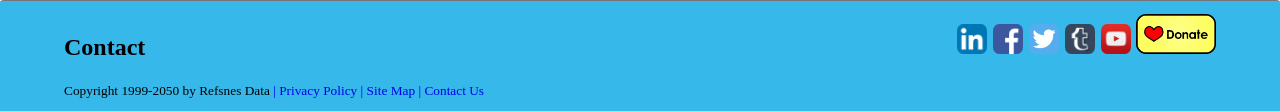
==== commit 2e5f6dc1: "few changes, work in progress" ====
--- a/index.html
+++ b/index.html
@@ -73,14 +73,21 @@
         </div>
 
 <!--------------------------------------CONTENT----------------------------------------->   
-        <section id="content">  <!--main content contained here-->
+    			
+		<article id="banner">
+				<img src="images/png/Toronto.PNG" >
+			
+		</article>
+		<section id="content">  <!--main content contained here-->
+			
+	
             <section id="belowBannerArea"> <!--first section directly below banner-->
                 <article id="LSarea"> <!--left side area below banner, contains big image and description-->
-                   <article id="banner"> <!--banner contains multiple images with fade transitions-->
-						<img class="first-image" src="images/banner.png" height="300px" width="300px" show>
-						<img class = "second-image" src="images/bus.png" height="300px" width="300px">
-						<img class="third-image" src="images/car.png" height="300px"width="300px">
-						<img class="fourth-image" src="images/invest.png" height="300px" width="300px">
+                   <article id="circle"> <!--banner contains multiple images with fade transitions-->
+						<img class="first-image" src="images/InauguralClass/1.PNG" height="300px" width="300px" show>
+						<img class = "second-image" src="images/InauguralClass/2.png" height="300px" width="300px">
+						<img class="third-image" src="images/InauguralClass/3.png" height="300px"width="300px">
+						<img class="fourth-image" src="images/InauguralClass/4.png" height="300px" width="300px">
 						<!-- <img src="images/banner.png" alt="temporary place holder" height="300px"> -->
 					</article>
 
--- a/css/index.css
+++ b/css/index.css
@@ -11,13 +11,23 @@
 }
 */
 #banner {
+	display: block;
 	position:relative;
-	height:281px;
-	width:450px;
-	margin-top:175px;
-}
-
-#banner img {
+/*	top: 140px;*/
+	width: 100%;
+	
+	margin-top: 140px;
+}
+#banner img{
+	width: 100%;
+}
+
+#circle{
+	position: relative;
+	display: block;
+}
+#circle img {
+	
 	position:absolute;
 	border-radius: 50%;
 	left:0;
@@ -48,28 +58,28 @@
   	}
 }
 /*Controls the timing for all the fades, perfectly aligned for 4 images*/
-#banner img:nth-of-type(1) {
+#circle img:nth-of-type(1) {
   animation-delay: 9s;
   animation-name: bannerFadeInOut;
 animation-timing-function: ease-in-out;
 animation-iteration-count: infinite;
 animation-duration: 12s;
 }
-#banner img:nth-of-type(2) {
+#circle img:nth-of-type(2) {
   animation-delay: 6s;
   animation-name: bannerFadeInOut;
 animation-timing-function: ease-in-out;
 animation-iteration-count: infinite;
 animation-duration: 12s;
 }
-#banner img:nth-of-type(3) {
+#circle img:nth-of-type(3) {
   animation-delay: 3s;
   animation-name: bannerFadeInOut;
 animation-timing-function: ease-in-out;
 animation-iteration-count: infinite;
 animation-duration: 12s;
 }
-#banner img:nth-of-type(4) {
+#circle img:nth-of-type(4) {
   animation-delay: 0;
   animation-name: bannerFadeInOut;
 animation-timing-function: ease-in-out;
@@ -91,7 +101,9 @@
 }
 /*---------------Content Area-----------------*/
 #content{
-	display: inherit;
+	display: flex;
+	display: -webkit-flex;
+	display: -ms-flex;
 	flex-direction: column;
 	overflow: auto;
 	margin: 0% 10%;
@@ -105,17 +117,26 @@
 	width: 100%;
 	padding: 30px 0px;
 }
-#LSarea img{
-	border-radius: 50%;
-	background-color: olivedrab;
-}
+#LSarea{
+	display: inherit; 
+	flex: 1 300px;
+	align-items: center;
+}
+
+
+#LSarea p{
+	display: inherit;
+	flex: 1;
+	width: 500px
+}
+
 #insideBanAreaRS{
 	display: inherit;
 	flex: 1;
 	flex-direction: column;
 	flex-wrap: wrap;
 	height:400px;
-	margin-top:175px;
+	
 }
 
 .sideArea{
@@ -132,20 +153,10 @@
 	width:130px;
 }
 
-#LSarea{
-	display: inherit;
-	flex-direction: column;
-	flex: 1 300px;
-	align-items: center;
-}
-
-#LSarea a{
-	align-self: flex-end;
-}
-#LSarea p{
-	display: inherit;
-	width: 500px
-}
+
+
+	
+
 /*--------------Sponsors---------------------*/
 #sponsors{ 
 	display: inherit;
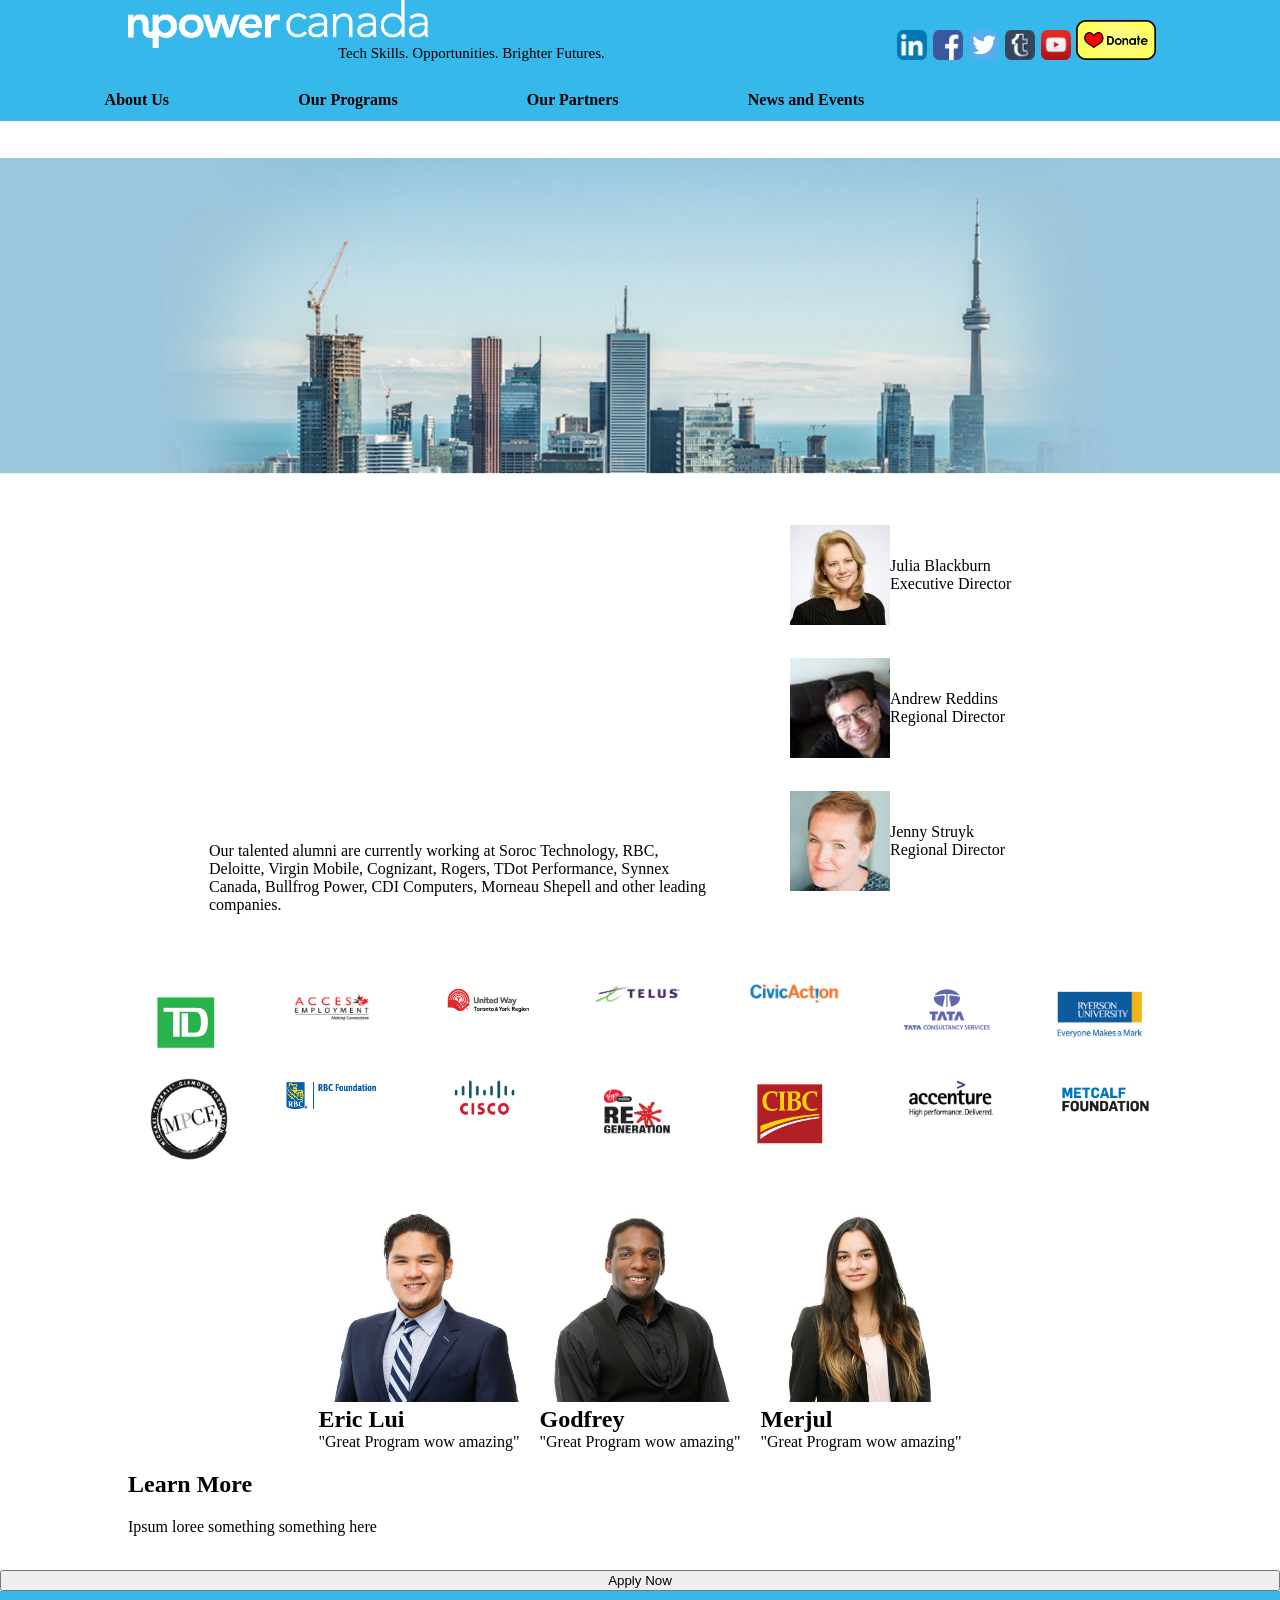
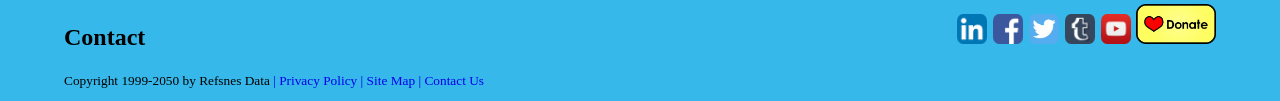
==== commit 503670f1: "updated html with smaller nav" ====
--- a/index.html
+++ b/index.html
@@ -5,7 +5,7 @@
     <meta charset="utf-8">
     <title>NPower Canada</title>
 	<link href="css/general.css" type="text/css" rel="stylesheet">
-	<link href="css/index.css" type="text/css" rel="stylesheet"
+	<link href="css/index.css" type="text/css" rel="stylesheet">
 	<script src="js/interact.js"></script>
 </head>
 <!---------------------------------------BODY----------------------------------------->  
@@ -141,23 +141,23 @@
 <!-------------------------------------TESTIMONIES--------------------------------------->             
             <article id="testimony"> <!--contains multiple testimonies-->
                 <div class="testimonies" id="testimony1">
-                    <img src=""width="250px" height="250px">
+                    <img src="images/InauguralClass/eric_test.png"width="200px" height="200px">
                     <div class="testimoniesContent">
-                    <h2>Name1</h2>
+                    <h2>Eric Lui</h2>
                     <p>"Great Program wow amazing"</p>
                     </div>
                 </div>
                 <div class="testimonies" id="testimony2">
-                    <img src="" width="250px" height="250px">
+                    <img src="images/InauguralClass/godfrey_test.png" width="200px" height="200px">
                     <div class="testimoniesContent" id="testimoniesContent2">
-                    <h2>Name2</h2>
+                    <h2>Godfrey</h2>
                     <p>"Great Program wow amazing"</p>
                     </div>
                 </div> 
                 <div class="testimonies" id="testimony3">
-                    <img src=""width="250px" height="250px">
+                    <img src="images/InauguralClass/merjul_test.png"width="200px" height="200px">
                     <div class="testimoniesContent">
-                    <h2>Name3</h2>
+                    <h2>Merjul</h2>
                     <p>"Great Program wow amazing"</p>
                     </div>
                 </div> 
--- a/css/index.css
+++ b/css/index.css
@@ -16,17 +16,109 @@
 /*	top: 140px;*/
 	width: 100%;
 	
-	margin-top: 140px;
+	margin-top: 158px;
 }
 #banner img{
 	width: 100%;
 }
 
+
+
+/*Timing for the actual fades
+*These percentages are used to start the fading early because it's supposed to last for 12s
+*/
+@keyframes bannerFadeInOut {
+	0% {
+		opacity:1;
+	}
+	17% {
+		opacity:1;
+	}
+	25% {
+		opacity:0;
+	}
+	92% {
+		opacity:0;
+	}
+	100% {
+		opacity:1;
+  	}
+}
+/*Controls the timing for all the fades, perfectly aligned for 4 images*/
+#circle img:nth-of-type(1) {
+  animation-delay: 9s;
+  animation-name: bannerFadeInOut;
+animation-timing-function: ease-in-out;
+animation-iteration-count: infinite;
+animation-duration: 12s;
+}
+#circle img:nth-of-type(2) {
+  animation-delay: 6s;
+  animation-name: bannerFadeInOut;
+animation-timing-function: ease-in-out;
+animation-iteration-count: infinite;
+animation-duration: 12s;
+}
+#circle img:nth-of-type(3) {
+  animation-delay: 3s;
+  animation-name: bannerFadeInOut;
+animation-timing-function: ease-in-out;
+animation-iteration-count: infinite;
+animation-duration: 12s;
+}
+#circle img:nth-of-type(4) {
+  animation-delay: 0;
+  animation-name: bannerFadeInOut;
+animation-timing-function: ease-in-out;
+animation-iteration-count: infinite;
+animation-duration: 12s;
+}
+/*Starts off all hidded*/
+.first-image{
+	opacity: 0;
+}
+.second-image{
+	opacity: 0;
+}
+.third-image{
+	opacity: 0;
+}
+.fourth-image{
+	opacity: 0;
+}
+/*---------------Content Area-----------------*/
+#content{
+	display: flex;
+	display: -webkit-flex;
+	display: -ms-flex;
+	flex-direction: column;
+	overflow: auto;
+	margin: 0% 10%;
+}
+/*-----------bottom below nav area and before sponsors (Index)-------------------*/
+#belowBannerArea{
+	display: inherit;
+	flex-wrap: wrap;
+	justify-content: space-between;
+	align-self: center;
+	width: 100%;
+	padding: 30px 0px;
+}
+
+#LSarea{
+ 	display: inherit;
+	flex-direction: column;
+	flex: 1 300px;
+	align-items: center;
+	margin-top: 17px;
+}
 #circle{
 	position: relative;
-	display: block;
-}
-#circle img {
+	height: 281px;
+	width: 300px;
+	
+}
+#circle img{
 	
 	position:absolute;
 	border-radius: 50%;
@@ -37,97 +129,12 @@
 	transition: opacity 1s ease-in-out;
 }
 
-/*Timing for the actual fades
-*These percentages are used to start the fading early because it's supposed to last for 12s
-*/
-@keyframes bannerFadeInOut {
-	0% {
-		opacity:1;
-	}
-	17% {
-		opacity:1;
-	}
-	25% {
-		opacity:0;
-	}
-	92% {
-		opacity:0;
-	}
-	100% {
-		opacity:1;
-  	}
-}
-/*Controls the timing for all the fades, perfectly aligned for 4 images*/
-#circle img:nth-of-type(1) {
-  animation-delay: 9s;
-  animation-name: bannerFadeInOut;
-animation-timing-function: ease-in-out;
-animation-iteration-count: infinite;
-animation-duration: 12s;
-}
-#circle img:nth-of-type(2) {
-  animation-delay: 6s;
-  animation-name: bannerFadeInOut;
-animation-timing-function: ease-in-out;
-animation-iteration-count: infinite;
-animation-duration: 12s;
-}
-#circle img:nth-of-type(3) {
-  animation-delay: 3s;
-  animation-name: bannerFadeInOut;
-animation-timing-function: ease-in-out;
-animation-iteration-count: infinite;
-animation-duration: 12s;
-}
-#circle img:nth-of-type(4) {
-  animation-delay: 0;
-  animation-name: bannerFadeInOut;
-animation-timing-function: ease-in-out;
-animation-iteration-count: infinite;
-animation-duration: 12s;
-}
-/*Starts off all hidded*/
-.first-image{
-	opacity: 0;
-}
-.second-image{
-	opacity: 0;
-}
-.third-image{
-	opacity: 0;
-}
-.fourth-image{
-	opacity: 0;
-}
-/*---------------Content Area-----------------*/
-#content{
-	display: flex;
-	display: -webkit-flex;
-	display: -ms-flex;
-	flex-direction: column;
-	overflow: auto;
-	margin: 0% 10%;
-}
-/*-----------bottom below nav area and before sponsors (Index)-------------------*/
-#belowBannerArea{
-	display: inherit;
-	flex-wrap: wrap;
-	justify-content: space-between;
-	align-self: center;
-	width: 100%;
-	padding: 30px 0px;
-}
-#LSarea{
-	display: inherit; 
-	flex: 1 300px;
-	align-items: center;
-}
-
 
 #LSarea p{
 	display: inherit;
 	flex: 1;
-	width: 500px
+	width: 500px;
+	padding-top: 20px;
 }
 
 #insideBanAreaRS{
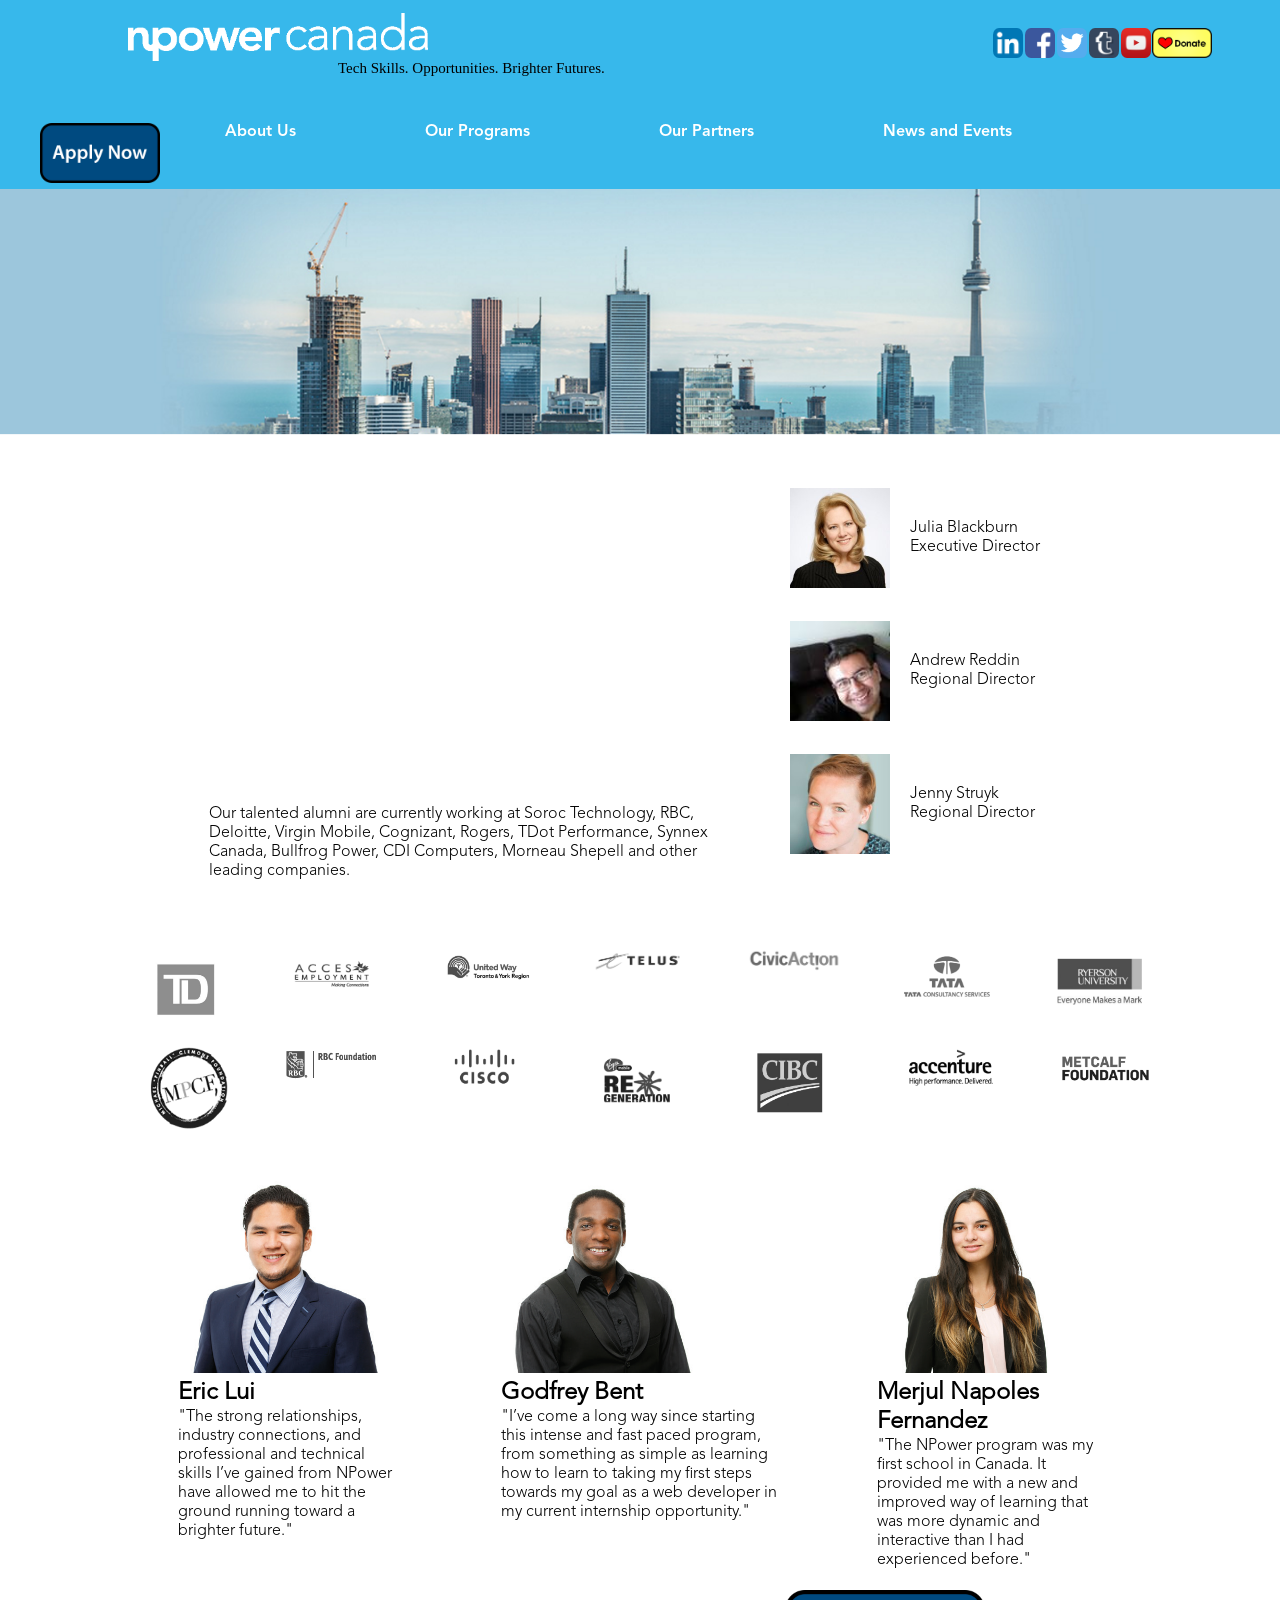
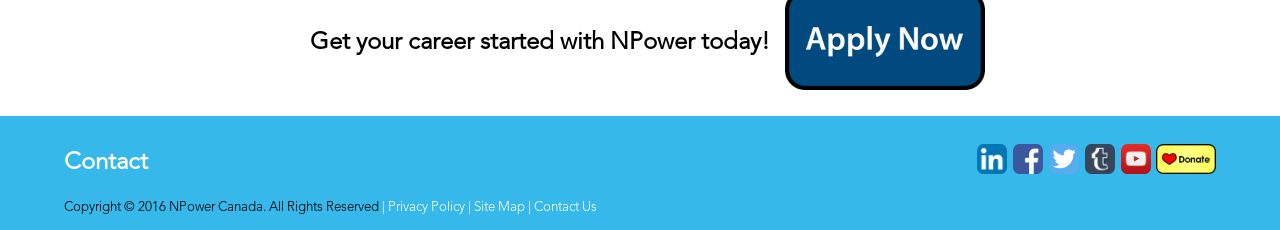
==== commit 955651a2: "css improvements & index.html updated index.html & index.css, improvements to general.css, added app" ====
--- a/index.html
+++ b/index.html
@@ -30,19 +30,21 @@
 						<img src="images/png/tumblr_logo_blue-white-512.png" id="socIcon"></a>
 					<a href="https://www.youtube.com/user/NPowerOrg">
 						<img src="images/png/YouTube-social-square_red_128px.png" id="socIcon"></a>
-					<a href="DONATE" id="donate">
+					<a href="donate.html" id="donate">
 						<img src="images/png/donate2.png" id="donateIcon"></a>
 						<!--<svg width="120" height="70">
 						<rect id="donateRect" width="110" height="60"> </rect>
 						<text x="60px" y="35px" text-anchor="middle" alignment-baseline="central" id="donateText">Donate</text>
 					</svg></a>-->
+					</div>
 				</div>
 				</header>
 
 				
-			</div>
+			
 <!---------------------------------------NAV----------------------------------------->      
             <nav> 
+				
                 <div class="dropdown">  <!--this div contains the clickable drop-down nav menu that's used when browser resolution is small (resized window, mobile)-->
                     <button class="dropbtn">Menu</button>
                     <div id="myDropdown" class="dropdown-content">
@@ -55,17 +57,19 @@
 
                 <div id="horizontalNav"> <!--this div contains the standard window-spanning nav usually used when browser is full size-->
                     <ul>
+					<a href="Application form.html" id="apply">
+						<img id="applyIcon" src="images/png/apply.png"> </a>
                     <li id="aboutus">
-                    <a href="Aboutus.html" id="navButton">About Us</a>
+						<a href="Aboutus.html" id="navButton">About Us</a>
                     </li>
                     <li id="programs">
-                    <a href="OurPrograms.html" id="navButton">Our Programs</a>
+						<a href="OurPrograms.html" id="navButton">Our Programs</a>
                     </li>
                     <li id="partners">
-                    <a href="OurPartners.html" id="navButton">Our Partners</a>
+						<a href="OurPartners.html" id="navButton">Our Partners</a>
                     </li>
                     <li id="news">
-                    <a href="NewsandEvents.html" id="navButton">News and Events</a>
+						<a href="NewsandEvents.html" id="navButton">News and Events</a>
                     </li>
                     </ul>
                 </div>
@@ -106,7 +110,7 @@
                     <article class="sideArea">
                     <img id="RSmiddleCircle"src="images/png/AndrewReddins.jpg"height="100px" width="100px">
                     
-						<p> Andrew Reddins Regional Director</p>
+						<p> Andrew Reddin Regional Director</p>
 					
                     </article>
                     <article class="sideArea">
@@ -121,21 +125,21 @@
             <article id="sponsors"> <!--sponsors separated into groups-->
                 <div class="sponsors" id="group1sponsors">
                     <a href="td.com"><img src="images/icon/Class10copy.png" id="TD" width="100px"></a>
-                    <a href="#"><img src="images/icon/Class9copy.png" id="Acces Employement" width="100px"></a>
-                    <a href="#"><img src="images/icon/Class8copy.png" id="United Way" width="100px"></a>
-                    <a href="#"><img src="images/icon/Class7copy.png" id="Telus" width="100px"></a>
-                    <a href="#"><img src="images/icon/Class6copy.png" id="Civic Action" width="100px"></a>
-                    <a href="#"><img src="images/icon/Class5copy.png" id="TATA" width="100px"></a>
-                    <a href="#"><img src="images/icon/Class4copy.png" id="Ryerson" width="100px"></a>
+                    <a href="http://www.accesemployment.ca/"><img src="images/icon/Class9copy.png" id="Acces Employement" width="100px"></a>
+                    <a href="http://www.unitedway.ca/"><img src="images/icon/Class8copy.png" id="United Way" width="100px"></a>
+                    <a href="http://www.telus.com/"><img src="images/icon/Class7copy.png" id="Telus" width="100px"></a>
+                    <a href="http://civicaction.ca/"><img src="images/icon/Class6copy.png" id="Civic Action" width="100px"></a>
+                    <a href="http://www.tcs.com/Pages/default.aspx"><img src="images/icon/Class5copy.png" id="TATA" width="100px"></a>
+                    <a href="http://www.ryerson.ca/index.html"><img src="images/icon/Class4copy.png" id="Ryerson" width="100px"></a>
                 </div>
                 <div class="sponsors" id="group2sponsors">
-                    <a href="#"><img src="images/icon/Class15copy.png" id="RBC Foundation" width="100px"></a>
-                    <a href="#"><img src="images/icon/Class16copy.png" id="Pinball" width="100px"></a>
-                    <a href="#"><img src="images/icon/Classcopy.png"id="Cisco" width="100px"></a>
-                    <a href="#"><img src="images/icon/Class11copy.png" id="Virgin" width="100px"></a>
-                    <a href="#"><img src="images/icon/Class12copy.png" id="CIBC" width="100px"></a>
-                    <a href="#"><img src="images/icon/Class13copy.png" id="Accenture" width="100px"></a>
-                    <a href="#"><img src="images/icon/Class14copy.png" id="METCALF" width="100px"></a>
+                    <a href="http://www.rbcroyalbank.com/"><img src="images/icon/Class15copy.png" id="RBC Foundation" width="100px"></a>
+                    <a href="http://www.mpcf.ca/"><img src="images/icon/Class16copy.png" id="Pinball" width="100px"></a>
+                    <a href="http://www.cisco.com/"><img src="images/icon/Classcopy.png"id="Cisco" width="100px"></a>
+                    <a href="http://www.virginmobile.ca/en/home/index.html"><img src="images/icon/Class11copy.png" id="Virgin" width="100px"></a>
+                    <a href="https://www.cibc.com/en/personal-banking.html"><img src="images/icon/Class12copy.png" id="CIBC" width="100px"></a>
+                    <a href="https://www.accenture.com/ca-en/"><img src="images/icon/Class13copy.png" id="Accenture" width="100px"></a>
+                    <a href="http://metcalffoundation.com/"><img src="images/icon/Class14copy.png" id="METCALF" width="100px"></a>
                 </div>
             </article>
 <!-------------------------------------TESTIMONIES--------------------------------------->             
@@ -144,37 +148,43 @@
                     <img src="images/InauguralClass/eric_test.png"width="200px" height="200px">
                     <div class="testimoniesContent">
                     <h2>Eric Lui</h2>
-                    <p>"Great Program wow amazing"</p>
+                    <p>"The strong relationships,
+					industry connections, and professional and technical
+					skills I’ve gained from NPower have allowed me to hit the
+					ground running toward a brighter future."</p>
                     </div>
                 </div>
                 <div class="testimonies" id="testimony2">
                     <img src="images/InauguralClass/godfrey_test.png" width="200px" height="200px">
                     <div class="testimoniesContent" id="testimoniesContent2">
-                    <h2>Godfrey</h2>
-                    <p>"Great Program wow amazing"</p>
+                    <h2>Godfrey Bent</h2>
+                    <p>"I’ve come
+					a long way since starting this intense and fast paced program,
+					from something as simple as learning how to learn
+					to taking my first steps towards my goal as a web developer
+					in my current internship opportunity."</p>
                     </div>
                 </div> 
                 <div class="testimonies" id="testimony3">
                     <img src="images/InauguralClass/merjul_test.png"width="200px" height="200px">
                     <div class="testimoniesContent">
-                    <h2>Merjul</h2>
-                    <p>"Great Program wow amazing"</p>
+                    <h2>Merjul Napoles Fernandez</h2>
+                    <p>"The NPower program was
+					my first school in Canada. It provided me with a
+					new and improved way of learning that was more
+					dynamic and interactive than I had experienced
+					before."</p>
                     </div>
                 </div> 
             </article>
-<!-------------------------------------LEARN MORE--------------------------------------->   
-            <article id="Learn More">
-                <div>
-                    <h2>Learn More</h2>
-                    <p>Ipsum loree something something here</p>
-                    </div>
-                    <div>
-                    <a src="#"><img href=""></a>
-                </div>
-            </article>
-        </section>
 <!-------------------------------------APPLY NOW---------------------------------------->        
-        <button id="applynow">Apply Now</button>
+			<article id="applyArticle">
+				<h2 id="applyText"> Get your career started with NPower today! </h2>
+				<a href="Application form.html" id="apply">
+					<img id="applyIconIndex" src="images/png/apply.png"> </a>
+			</article>
+		</section>
+
 <!--------------------------------------FOOTER------------------------------------------>        
         <footer>
             <div id="footCont">
@@ -191,7 +201,7 @@
                         <img src="images/png/tumblr_logo_blue-white-512.png" id="socIcon"></a>
                     <a href="https://www.youtube.com/user/NPowerOrg">
                         <img src="images/png/YouTube-social-square_red_128px.png" id="socIcon"></a>
-                    <a href="DONATE" id="donate">
+                    <a href="donate.html" id="donate">
                         <img src="images/png/donate2.png" id="donateIcon"></a>
                     <!--<svg width="120" height="70">
                     <rect id="donateRect" width="110" height="60"> </rect>
@@ -200,10 +210,10 @@
                 </div>
             </div>
             <div id="footerLinks"> <!--footer site links-->
-                <p><small>Copyright 1999-2050 by Refsnes Data 
-                    <a class="footLinks" href="2">| Privacy Policy </a>
-                    <a class="footLinks" href="3">| Site Map </a>
-                    <a class="footLinks" href="#">| Contact Us </a>
+                <p><small>Copyright © 2016 NPower Canada. All Rights Reserved
+                    <a class="footLinks" href="privacyPolicy.html">| Privacy Policy </a>
+                    <a class="footLinks" href="sitemap.html">| Site Map </a>
+                    <a class="footLinks" href="contact.html">| Contact Us </a>
                 </small></p>
             </div>
         </footer>
--- a/css/general.css
+++ b/css/general.css
@@ -1,7 +1,17 @@
+/*--------------------Font--------------------*/
+@font-face {
+    font-family: 'AvenirLTStd';
+    src: url(fonts/AvenirLTStd-Light.otf);
+}
+@font-face {
+    font-family: 'AvenirLTStdH';
+    src: url(fonts/AvenirLTStd-Heavy.otf);
+}
 /*------------------Body Section------------------*/
 body {
 	height: 100%;
 	margin: 0;
+	font-family: 'AvenirLTStd', "Trebuchet MS", sans-serif;
 }
 /*----------------Container Section---------------*/
 #container{
@@ -14,7 +24,6 @@
 	min-height: 100vh; 
 }
 /*-------------------Top Area---------------------*/
-
 #toparea{
 	display: inline-block;
 	background: #37b8eb;
@@ -23,23 +32,29 @@
 	z-index: 1;
 }
 #logoAndSocialMedia{
-	
-    z-index:1;
+	z-index:1;
 	/*space-between, spaces the elements apart equally, in this case the logo and the social media*/
-	padding: 0% 10%;
+	padding: 1% 10% 0%;
     margin: 0;
 }
 .socialMedia{
-    top: 20px;
-    position: absolute;
-	left: 70%;
-	
-}
-@media screen and (max-width: 1050px){/*this setting is for my screen*/
+    display:flex;
+    justify-content:flex-end;
+	margin: -50px -60px 40px;
+}
+@media screen and (max-width: 750px){/*this setting is for my screen*/
     .socialMedia{
-        position: static;
+	display:block;
+    position:static;
+	margin:0;
         
     }
+}
+
+#slogan {
+    font-family: Century Gothic;
+    font-size:18px;
+    margin: -10px 0px 0px 210px;
 }
 	
 /*---------------Navigation Section----------------*/
@@ -50,7 +65,6 @@
 	background:#37b8eb;
     position: relative;
     padding: 0;
-    
 	margin: 0% 0% 0% 10%;
 	
 }
@@ -62,30 +76,48 @@
 	display: flex;
     flex: 1;
 	margin: 0;
+    
 }
 nav li{
 	display:inline;
-	padding: 10px 4%;
+	padding: 0px 4%;
 	
 }
 
 nav li a{
  	text-decoration: none;
+    
 	display: inherit;
-    padding: 0 15px;
+    padding: 0px 15px;
     /* border: 1px solid black; */
     list-style-type:  none;
 	text-align: center;
 }
 
+
+nav li a:link{
+  color:white;
+}
+nav li a:visited{
+  color:white;
+}
 nav li a:hover{
-	color: yellow;
+	color:yellow;
 }
 nav li a:active{
-  color:red;
-}
-nav li a:link{
-  color:black;
+  color:yellow;
+}
+footer a:link{
+  color:white;
+}
+footer a:visited{
+  color:white;
+}
+footer a:hover{
+	color:yellow;
+}
+footer a:active{
+  color:yellow;
 }
 #navButton a{
 	padding: 0;
@@ -119,7 +151,7 @@
 	.dropbtn {
 		background-color: #37b8eb;
 		color: white;
-		padding: 16px;
+		padding: 5px 0px; 
 		font-size: 16px;
 		border: none;
 		cursor: pointer;
@@ -156,6 +188,7 @@
 		display: block;
 	}
 }
+
 /*--------------Footer Section----------------*/
 footer{
 	display: inherit;
@@ -170,8 +203,14 @@
 	flex-direction: row;
 	justify-content: space-between;
 }
+#footMediaLinks{
+	margin:15px 0px;
+}
 footer p{
 	margin:0px;
+}
+footer h2{
+    color: white;
 }
 /* npowerblue #37b8eb*/
 #donateRect {
@@ -181,36 +220,26 @@
     ry: 10px;
     fill: #f4ef5a;
     stroke: black;
-    stroke-width: 3px;
+    stroke-width: 1px;
 }
 #socIcon {
 height:30px;
 border-radius: 7px;
 padding: 0px 1px;
-stroke: 2px black;
-}
-
-#donateText {
-    font-weight: bold;
-    font-size:20px;
-    font-family:Tahoma, Arial;
-}
-#slogan {
-    font-family: Century Gothic;
-    font-size:18px;
-    margin: -10px 0px 0px 210px;
-}
+stroke: 1px black;
+}
+
 #navButton {
-    font-family: Trebuchet MS;
-    font-weight: bold;
-    margin-bottom: 2px;
-    background:#37b8eb;
+    font-family: 'AvenirLTStdH', "Trebuchet MS", sans-serif;
 }
 #donateIcon {
-	top: 2p
-    width:100px;
-    height:40px;
-}
+    width:60px;
+    height:30px;
+}
+#applyIcon {
+	width:120px;
+	height:60px;
+	}
 
 a.footLinks {
     text-decoration: none;
--- a/css/index.css
+++ b/css/index.css
@@ -15,8 +15,9 @@
 	position:relative;
 /*	top: 140px;*/
 	width: 100%;
-	
-	margin-top: 158px;
+    margin-top: 119px
+	
+	
 }
 #banner img{
 	width: 100%;
@@ -158,6 +159,7 @@
 	display: inherit;
 	flex-direction: column;
 	width:130px;
+    padding-left: 20px;
 }
 
 
@@ -177,6 +179,17 @@
 	display: inherit;
 	flex-wrap: nowrap;
 }
+
+.sponsors img{
+	-webkit-filter:saturate(0);
+    filter: saturate(0)
+}
+
+.sponsors img:hover {
+	-webkit-filter:saturate(1);
+    filter: saturate(1)
+}
+
 #group1sponsors{
 	justify-content: space-between;
 	flex: 1;
@@ -189,17 +202,18 @@
 /*----------------Testimonies-------------*/
 #testimony{
 	display: inherit;
-	flex-wrap: wrap;
+	flex-wrap: nowrap;
 	justify-content: space-between;
 	flex: 1;
 	align-self: center;
 }
 
 .testimonies{
-	margin: 0% 10px;  
+	margin: 0% 50px; 
+    
 }
 .testimonies img{
-	background-color: olivedrab;
+	
     
 }
 .testimonies h2{
@@ -213,6 +227,7 @@
 	        flex-direction: column;
 	        align-self: flex-start;
 	        width: 100%;
+            
 	}
     	.testimonies{
 	        padding:35px 0px; ;
@@ -229,3 +244,20 @@
 	}
    
 }
+/*--------------Apply Section----------------*/
+#applyArticle{
+display: inherit;
+	flex-wrap:nowrap;
+	flex: 1;
+	justify-content: center;
+	align-content: center;
+	margin: 20px 0;
+}
+#applyText{
+margin:auto 15px;
+}
+
+#applyIconIndex {
+	width:200px;
+	height:100px;
+}
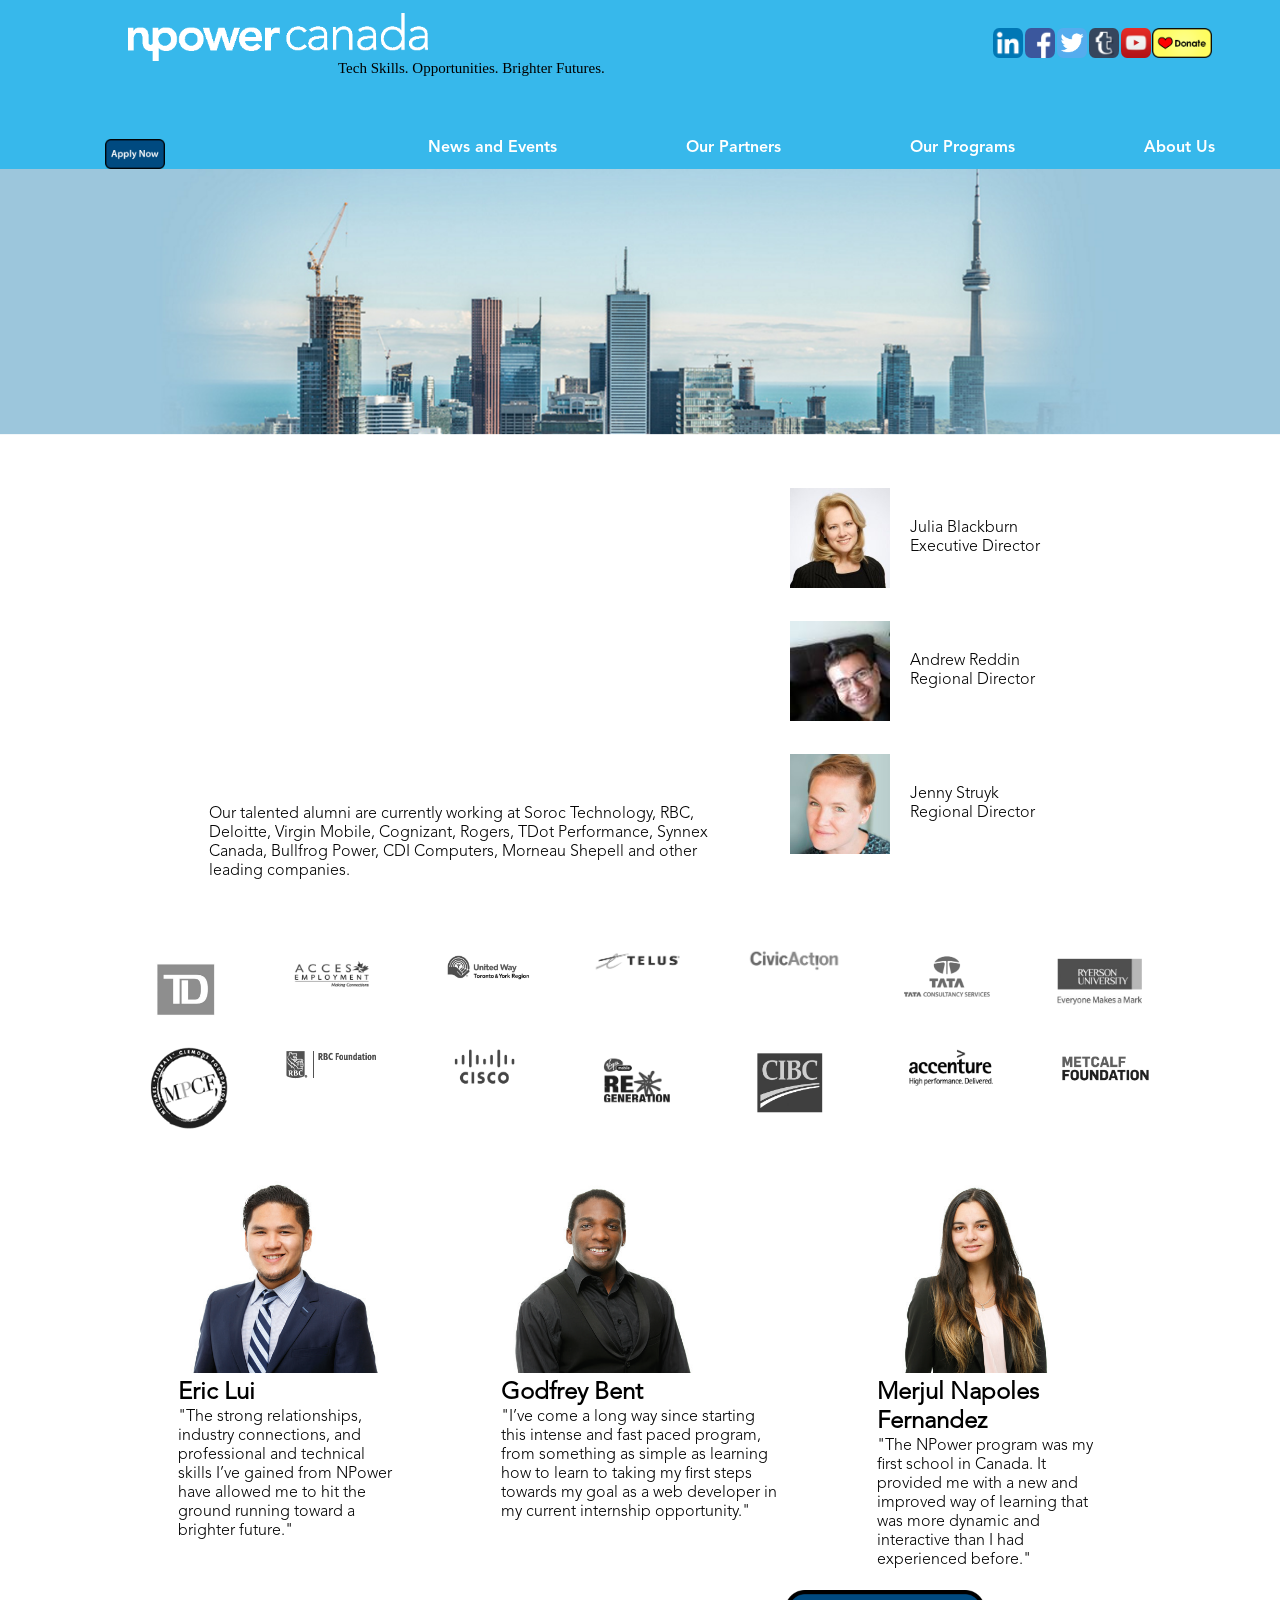
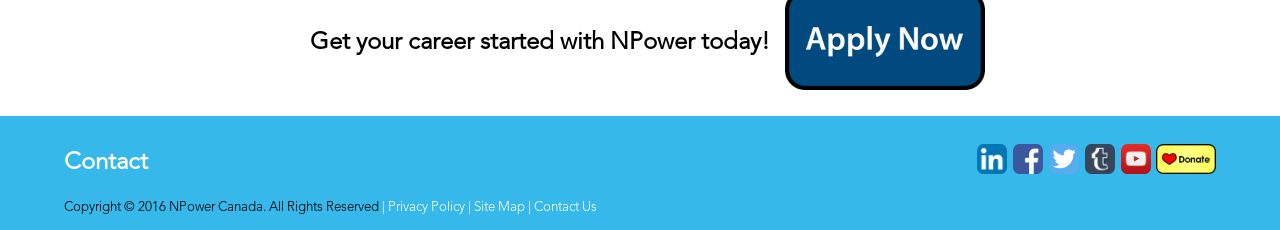
==== commit 31e4d9f4: "Update index.html" ====
--- a/index.html
+++ b/index.html
@@ -37,8 +37,10 @@
 						<text x="60px" y="35px" text-anchor="middle" alignment-baseline="central" id="donateText">Donate</text>
 					</svg></a>-->
 					</div>
-				</div>
+				
 				</header>
+			</div>
+			
 
 				
 			
@@ -52,13 +54,16 @@
                         <a href="OurPrograms.html">Our Programs</a>
                         <a href="OurPartners.html">Our Partners</a>
                         <a href="NewsandEvents.html">News and Events</a>
+						<a href="testimonies.html">Testimonies</a>
                     </div>
                 </div>
 
                 <div id="horizontalNav"> <!--this div contains the standard window-spanning nav usually used when browser is full size-->
-                    <ul>
-					<a href="Application form.html" id="apply">
-						<img id="applyIcon" src="images/png/apply.png"> </a>
+                   
+					<ul>
+					<li> <a href="Application form.html" id="apply">
+						<img id="applyIcon" src="images/png/apply.png" > </a>
+					</li>
                     <li id="aboutus">
 						<a href="Aboutus.html" id="navButton">About Us</a>
                     </li>
--- a/css/general.css
+++ b/css/general.css
@@ -68,21 +68,23 @@
 	margin: 0% 0% 0% 10%;
 	
 }
+
 .dropdown{
 	display:none;
 }
 
-nav ul{
+nav ul li{
 	display: flex;
     flex: 1;
 	margin: 0;
+	float: right;
+	padding: 0px 4%;
     
 }
-nav li{
-	display:inline;
-	padding: 0px 4%;
-	
-}
+nav ul li:first-child{
+	float: left;
+}
+
 
 nav li a{
  	text-decoration: none;
@@ -93,6 +95,7 @@
     list-style-type:  none;
 	text-align: center;
 }
+
 
 
 nav li a:link{
@@ -237,9 +240,16 @@
     height:30px;
 }
 #applyIcon {
-	width:120px;
-	height:60px;
-	}
+	padding: 0;
+	margin: 0;
+	width:60px;
+	height:30px;
+	}
+
+
+nav.li{
+	float: right;
+}
 
 a.footLinks {
     text-decoration: none;
